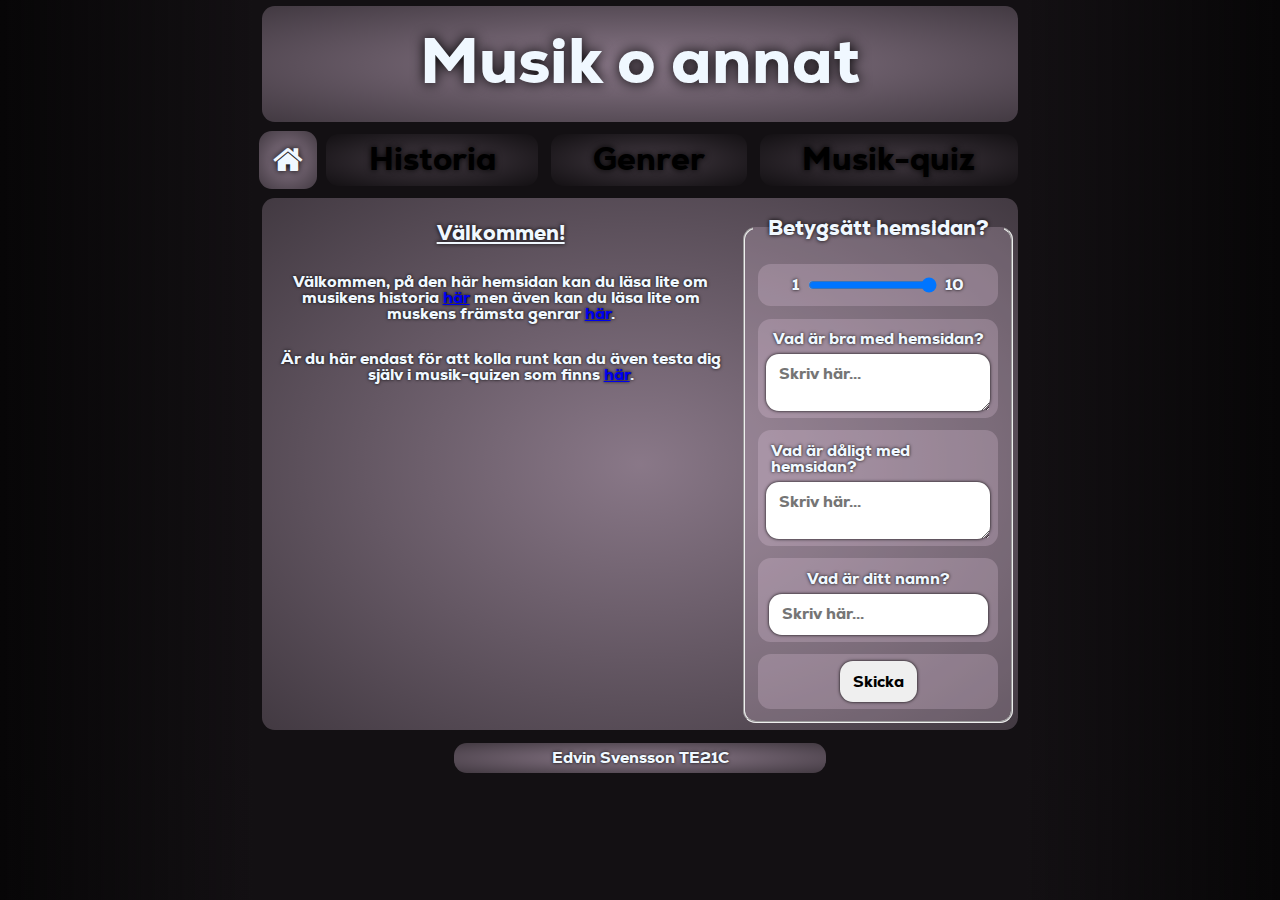
==== index.html @ 6c4d6539 "fasasdafwfaw" ====
<!DOCTYPE html>
<html lang="sv">
    <head>
        <meta charset="UTF-8">
        <meta name="viewport" content="width=device-width, initial-scale=1.0">
        <link href="style.css" rel="stylesheet">
        <link rel="stylesheet" href="https://cdnjs.cloudflare.com/ajax/libs/font-awesome/4.7.0/css/font-awesome.min.css">
        <link rel="icon" href="">
        <title>Förstasida</title>
    </head>
    <body id="home">
        <div class="wrapper">
            <header>
                <div>
                    <h1>Musik o annat</h1>
                </div>
            </header>
            <nav>
                <ul>
                    <li class="card_home you_are_here">
                        <a href="index.html">
                            <i class="fa fa-home"></i>
                        </a>
                    </li>
                    <li class="card_1">
                        <a href="historia_1.html">
                            <h2>Historia</h2>
                        </a>
                    </li>
                    <li class="card_2">
                        <a href="genrer.html">
                            <h2>Genrer</h2>
                        </a>
                    </li>
                    <li class="card_3">
                        <a href="quiz.html">
                            <h2>Musik-quiz</h2>
                        </a>
                    </li>
                </ul>
            </nav>
            <main>
                <div>
                    <aside>
                        <h2>Välkommen!</h2>
                        <p>
                            Välkommen, på den här hemsidan kan du läsa lite om musikens historia <a href="historia_1.html">här</a> men 
                            även kan du läsa lite om muskens främsta genrar <a href="genrer.html">här</a>.<br>
                        </p>
                        <p>
                            Är du här endast för att kolla runt kan du även testa dig själv i musik-quizen som finns <a href="quiz.html">här</a>.
                        </p>
                    </aside>
                    <form method="post" action="index.html" class="betygForm">
                        <fieldset>
                            <legend>
                                <h3>Betygsätt hemsidan?</h3>
                            </legend>
                            <div>
                                <p>
                                    <label for="skala">1</label>
                                    <input type="range" name="betyg" id="skala" min="1" max="10" value="10">
                                    <label for="skala">10</label>
                                </p>
                                <p>
                                    <label for="bra">Vad är bra med hemsidan?</label>
                                    <textarea name="betyg" id="bra" placeholder="Skriv här..."></textarea>
                                </p>
                                <p>
                                    <label for="dåligt">Vad är dåligt med hemsidan?</label>
                                    <textarea name="betyg" id="dåligt" placeholder="Skriv här..."></textarea>
                                </p>
                                <p>
                                    <label for="namn">Vad är ditt namn?</label>
                                    <input type="text" name="betyg" id="namn" placeholder="Skriv här..." required>
                                </p>
                                <p>
                                    <button type="submit" name="betyg" id="namn" placeholder="Skriv här..." onclick="alert('Tack för att du betygsatte hemsidan')">Skicka</button>
                                </p>
                            </div>
                        </fieldset>
                    </form>
                </div>
            </main>
            <footer>
                <div>
                    <h4>Edvin Svensson TE21C</h4>
                </div>
            </footer>
        </div>
    </body>
</html>
---- style.css ----
:root{ /*Använder för att deklarera globala variabler*/
    --side_size: 20%;
    --transition_time: 0.3s;
    --background_color: rgb(19, 16, 19);
    --dark_bg_color: rgb(7, 6, 7);
    --border_radius: 1vw;
    --row_height: 10vw;

    --font_color: aliceblue;
    --font_size: 5vw;

    --card_colour_0: rgba(255, 223, 252, 0);
    --card_colour_10: rgba(255, 223, 252, 0.1);
    --card_colour_20: rgba(255, 223, 252, 0.2);
    --card_colour_50: rgba(255, 223, 252, 0.5);

    --correct: rgba(31, 138, 31, 0.5);
    --correct_100: hsl(120, 30%, 31%);
    --incorrect: rgb(228, 18, 18, 0.5);
}

@font-face { /*! Generated by Font Squirrel (https://www.fontsquirrel.com) on April 26, 2023 */
    font-family: 'nexa';
    src: url('nexa-heavy-webfont.woff2') format('woff2'),
         url('nexa-heavy-webfont.woff') format('woff');
    font-weight: normal;
    font-style: normal;
}

/* ========== Body ========== */

body{
    display: grid;
    grid-template-columns: var(--side_size) auto var(--side_size);
    grid-template-rows: auto;
    grid-template-areas: 
    ". div .";

    margin: 0;

    background-color: var(--background_color);

    background-image: 
        linear-gradient(to right, var(--dark_bg_color), rgba(0, 0, 0, 0) var(--side_size)),
        linear-gradient(to left, var(--dark_bg_color), rgba(0, 0, 0, 0) var(--side_size));
}

/* ========== Wrapper ========== */

.wrapper{
    grid-area: div;

    display: grid;
    grid-template-columns: 100%;
    grid-template-rows: auto auto auto auto;
    grid-template-areas:
    "header"
    "nav"
    "main"
    "footer";
}

.wrapper > header{
    grid-area: header;
    display: flex;

    justify-content: center;
    align-items: center;

    height: var(--row_height);
}

.wrapper > nav{
    grid-area: nav;

    height: calc(var(--row_height) / 2);
}

#home .wrapper > main{
    grid-area: main;
    display: flex;

    justify-content: center;
    align-items: center;

    min-height: var(--row_height);
}

#historia .wrapper > main{
    grid-area: main;

    display: grid;
    grid-template-columns: 100%;
    grid-template-rows: calc(var(--row_height) / 3) auto;
    grid-template-areas: 
    "nav_2"
    "section";

    min-height: var(--row_height);
}

.wrapper > footer{
    grid-area: footer;
    display: flex;

    justify-content: center;
    align-items: center;

    height: calc(var(--row_height) / 3);
}

/* ========== Header ========== */

header > div{
    display: flex;

    justify-content: center;
    align-items: center;

    border-radius: var(--border_radius);

    width: calc(100% - var(--border_radius));
    height: calc(100% - var(--border_radius));

    background-image:
        radial-gradient(var(--card_colour_50), var(--card_colour_20))
}

header h1{
    font-size: var(--font_size);
    text-shadow: 0 0 calc(var(--font_size) / 5) black;
    font-family: nexa, arial;
    color: var(--font_color);

    margin: 0;
}

/* ========== Nav ========== */

.wrapper > nav ul{
    display: grid;
    grid-template-columns: calc(var(--row_height) / 2) auto auto auto;
    grid-template-rows: auto;
    grid-template-areas:
    "card_home card_1 card_2 card_3";

    height: 100%;

    list-style-type: none;

    justify-items: center;
    align-items: center;

    margin: 0;
    padding: 0;
}

.wrapper > nav li{
    width: calc(100% - var(--border_radius));
    height: calc(100% - var(--border_radius));

    background-image:
        radial-gradient(var(--card_colour_20), var(--card_colour_0));
    border-radius: var(--border_radius);

    color:black;

    transition: 
        width var(--transition_time) ease, 
        height var(--transition_time) ease,
        background-color var(--transition_time) ease;
}

.wrapper > nav a{
    display: flex;
    justify-content: center;
    align-items: center;

    text-decoration: none;
    color: inherit;
    font-size: calc(var(--font_size) / 2);
    text-shadow: 0 0 calc(var(--font_size) / 10) black;
    font-family: nexa, arial;

    width: 100%;
    height: 100%;
    border-radius: var(--border_radius);
}

.wrapper > nav h2, nav i{
    font-size: inherit;
    color: inherit;
    margin: 0;
    text-shadow: inherit;

    transition: 
        text-shadow var(--transition_time) ease,
        font-size var(--transition_time) ease,
        color var(--transition_time) ease;
}

.card_home{
    grid-area: card_home;
}

.card_1{
    grid-area: card_1;
}

.card_2{
    grid-area: card_2;
}

.card_3{
    grid-area: card_3;
}

.wrapper .card_home:hover, .wrapper .card_1:hover, .wrapper .card_2:hover, .wrapper .card_3:hover{
    background-color: var(--card_colour_50);
    width: 100%;
    height: 100%;
}

.wrapper .card_1:hover h2, .wrapper .card_2:hover h2, .wrapper .card_3:hover h2, .wrapper .card_home:hover i{
    color: var(--font_color);
    font-size: calc(var(--font_size) / 1.75);
    text-shadow: calc(var(--font_size) / 8.75) calc(var(--font_size) / 8.75) calc(var(--font_size) / 8.75) black;
}

.wrapper .you_are_here{
    background-image:
        radial-gradient(var(--card_colour_50), var(--card_colour_20));
    width: calc(100% - var(--border_radius) / 2);
    height: calc(100% - var(--border_radius) / 2);
    color: var(--font_color);
}

/* ========== Main Nav ========== */

#historia section{
    grid-area: section;
    display: flex;
    justify-content: center;
    align-items: center;
}

#historia main > nav{
    grid-area: nav_2;
}

#historia main > nav ul{
    display: grid;
    grid-template-columns: auto auto auto;
    grid-template-rows: auto;
    grid-template-areas:
    "aside_1 aside_2 aside_3";

    margin: 0;
    padding: 0;

    height: 100%;

    list-style-type: none;

    justify-items: center;
    align-items: center;
}

#historia main > nav li{
    width: calc(100% - var(--border_radius));
    height: calc(100% - var(--border_radius));

    background-image:
        radial-gradient(var(--card_colour_20), var(--card_colour_0));
    border-radius: var(--border_radius);

    color: black;

    transition: 
        width var(--transition_time) ease, 
        height var(--transition_time) ease,
        background-color var(--transition_time) ease;
}

#historia main > nav a{
    display: flex;
    justify-content: center;
    align-items: center;

    text-decoration: none;
    color: inherit;
    font-size: calc(var(--font_size) / 3);
    text-shadow: 0 0 calc(var(--font_size) / 15) black;
    font-family: nexa, arial;

    width: 100%;
    height: 100%;
    border-radius: var(--border_radius);

    transition: 
        text-shadow var(--transition_time) ease,
        font-size var(--transition_time) ease,
        color var(--transition_time) ease;
}

#historia main > nav h2{

    color: inherit;
    font-size: inherit;
    text-shadow: inherit;

    margin: 0;
    border-radius: var(--border_radius);
}

.aside_1{
    grid-area: aside_1;
}

.aside_2{
    grid-area: aside_2;
}

.aside_3{
    grid-area: aside_3;
}

#historia .aside_1:hover, #historia .aside_2:hover, #historia .aside_3:hover{
    background-color: var(--card_colour_50);
    width: 100%;
    height: 100%;
}

#historia .aside_1:hover a, #historia .aside_2:hover a, #historia .aside_3:hover a{
    color: var(--font_color);
    font-size: calc(var(--font_size) / 2.625);
    text-shadow: calc(var(--font_size) / 13.125) calc(var(--font_size) / 13.125) calc(var(--font_size) / 13.125) black;
}

#historia .you_are_here_2{
    background-image:
        radial-gradient(var(--card_colour_50), var(--card_colour_20));
    width: calc(100% - var(--border_radius) / 2);
    height: calc(100% - var(--border_radius) / 2);
    color: var(--font_color);
}

/* ========== Main Form ========== */

form input[type=text], input[type=radio], textarea, button[type=submit], input[type=button]{
    font-size: inherit;
    font-family: inherit;
    color: black;

    text-align: start;
    border: 0;
}

form input[type=text], textarea, button[type=submit], input[type=button]{
    box-shadow: 0 0 calc(var(--font_size) / 20) black;
    border-radius: var(--border_radius);

    padding: var(--border_radius);
}

form input[type=radio]{
    margin: calc(var(--border_radius) / 2);
}

form{
    display: flex;
    justify-content: center;
    flex-direction: column;
    align-items: center;
}

.betygForm{
    float: right;
}

.betygForm p:not(p:nth-child(1)){
    flex-direction: column;
}

.betygForm p:nth-child(1){
    justify-content: center;
}

form fieldset{
    border-radius: var(--border_radius);

    width: calc(100% - var(--border_radius));
    height: calc(100% - var(--border_radius));

    background-color: var(--card_colour_20);
    margin: calc(var(--border_radius) / 2);
    padding: 0;
}

form legend{
    text-align: center;
}

form h3{
    display: flex;
    justify-content: space-evenly;
    align-items: center;

    font-size: calc(var(--font_size) / 3);
    text-shadow: 0 0 calc(var(--font_size) / 15) black;
    font-family: nexa, arial;
    color: var(--font_color);
    text-align: center;

    margin: var(--border_radius);
}

form audio{
    height: calc(var(--font_size) / 2);
    box-shadow: 0 0 calc(var(--font_size) / 20) black;
    border-radius: 100em;

    margin: calc(var(--border_radius) / 2);

    text-shadow: none;
}

form div{
    display: flex;
    text-align: center;
    flex-direction: column;

    margin: calc(var(--border_radius) / 2);
}

#home form p{
    display: flex;
    align-items: center;
    text-align: start;

    background-color: var(--card_colour_20);
    border-radius: var(--border_radius);

    margin: calc(var(--border_radius) / 2);
}

#home form fieldset:last-of-type p{
    justify-content: center;
}

form p:has(input[type=radio]:checked){
    background-color: var(--card_colour_50);
}

form:not(.betygForm) p:has(input:not(input[disabled])):hover{
    background-color: var(--card_colour_50);
}

form label{
    padding: calc(var(--border_radius) / 2);
}

.correct{
    background-color: var(--correct);
}

.the_correct{
    background-color: var(--correct_100);
}

.incorrect{
    background-color: var(--incorrect);
}

/* ========== Main ========== */

main > div, section > div{
    border-radius: var(--border_radius);

    width: calc(100% - var(--border_radius));
    height: calc(100% - var(--border_radius));
    margin-top: calc(var(--border_radius) / 2);
    margin-bottom: calc(var(--border_radius) / 2);

    background-image:
        radial-gradient(var(--card_colour_50), var(--card_colour_20))
}

main > div:has(aside){
    display: flex;
}

main h2{
    font-size: calc(var(--font_size) / 3);
    text-shadow: 0 0 calc(var(--font_size) / 15) black;
    font-family: nexa, arial;
    color: var(--font_color);

    text-align: center;

    padding: calc(var(--border_radius) / 2);
}

main h2:not(nav h2){
    text-decoration: underline;
}

main p, ul, table{
    font-size: calc(var(--font_size) / 4);
    text-shadow: 0 0 calc(var(--font_size) / 20) black;
    font-family: nexa, arial;
    color: var(--font_color);

    text-align: center;
    list-style-position: inside;
    list-style-type: disc;

    padding: calc(var(--border_radius) / 2);
}

/* ========== Main Table ========== */

table{
    border-spacing: 2px;
}

thead, tfoot{
    font-size: calc(var(--font_size) / 3);
    background-color: var(--card_colour_50);
    border-top-left-radius: 100em;
}

td, th{
    padding: calc(var(--border_radius) / 2);
}

tbody td{
    padding: calc(var(--border_radius) / 2);
}

tbody ul{
    margin: 0;
}

tbody tr:nth-child(2n-1){
    background-color: var(--card_colour_20);
}

tbody tr:nth-child(2n){
    background-color: var(--card_colour_10);
}

/* ========== Main Images ========== */

#historia main figure{
    display: flex;
    flex-direction: column;

    padding: calc(var(--border_radius) / 2);
    margin: var(--border_radius);

    border-radius: var(--border_radius);

    background-color: var(--card_colour_20);
}

figure{
    float: left;
}

#historia main figure img{
    max-width: calc(var(--font_size) * 2);
    border-radius: var(--border_radius);
    margin: auto;
}

#historia main figure figcaption{
    max-width: calc(var(--font_size) * 2);
    border-radius: var(--border_radius);

    padding: 0;
    margin: 0;
    padding-top: inherit;

    font-family: nexa;
    color: var(--font_color);
    font-size: calc(var(--font_size) / 6);
    text-shadow: 0 0 calc(var(--font_size) / 30) black;
    text-align: center;
}

/* ========== Footer ========== */

footer > div{
    display: flex;

    justify-content: center;
    align-items: center;

    border-radius: var(--border_radius);

    width: calc(50% - var(--border_radius));
    height: calc(100% - var(--border_radius));

    background-image:
        radial-gradient(var(--card_colour_50), var(--card_colour_20))
}

footer h4{
    color: var(--font_color);
    text-shadow: 0 0 calc(var(--font_size) / 20) black;
    font-size: calc(var(--font_size) / 4);
    font-family: nexa, arial;
}

/* ========== Mobile ========== */

@media screen and (max-width: 800px){
    body{
        display: grid;
        grid-template-columns: var(--body_size);
        grid-template-rows: auto;
        grid-template-areas: 
        "div";
    
        background-color: rgb(19, 16, 19);
    }

    .wrapper > header{
        height: calc(var(--row_height) * 2);
    }

    header > div{
        border-radius: calc(var(--border_radius) * 2);
    
        width: calc(100% - calc(var(--border_radius) * 2));
        height: calc(100% - calc(var(--border_radius) * 2));
    }
    
    header h1{
        font-size: calc(var(--font_size) * 2);
        text-shadow: 0 0 calc(var(--font_size) / 2.5) black;
    }

    .wrapper > nav{
        height: calc(var(--row_height) * 4);
    }

    .wrapper > nav ul{
        display: grid;
        grid-template-columns: 50% 50%;
        grid-template-rows: 50% 50%;
        grid-template-areas:
        "card_home card_1"
        "card_2 card_3";
    }

    .wrapper > nav li{
        width: calc(100% - calc(var(--border_radius) * 2));
        height: calc(100% - calc(var(--border_radius) * 2));
    
        border-radius: calc(var(--border_radius) * 2);
    }

    .wrapper > nav a{
        font-size: calc(var(--font_size) * 1.5);
        text-shadow: 0 0 calc(var(--font_size) / calc(3 + 1/3)) black;
    }
    
    .wrapper > nav i{
        font-size: calc(var(--font_size) * 2);
        text-shadow: 0 0 calc(var(--font_size) / 2.5) black;
    }

    .wrapper .card_1:hover h2, .wrapper .card_2:hover h2, .wrapper .card_3:hover h2{
        font-size: calc(var(--font_size) * 1.6875);
        text-shadow: calc(var(--font_size) / calc(5 / 1.6875)) calc(var(--font_size) / calc(5 / 1.6875)) calc(var(--font_size) / calc(5 / 1.6875)) black;
    }

    .wrapper .card_home:hover i{
        font-size: calc(var(--font_size) * 2.25);
        text-shadow: calc(var(--font_size) / calc(2 + 2/9)) calc(var(--font_size) / calc(2 + 2/9)) calc(var(--font_size) / calc(2 + 2/9)) black;
    }
    
    .wrapper .you_are_here{
        width: calc(100% - var(--border_radius));
        height: calc(100% - var(--border_radius));
    }

    #home main > div{
        border-radius: calc(var(--border_radius) * 2);
    
        width: calc(100% - calc(var(--border_radius) * 2));
        height: calc(100% - calc(var(--border_radius) * 2));
        margin-top: var(--border_radius);
        margin-bottom: var(--border_radius);
    }
    
    main h2{
        font-size: calc(var(--font_size));
        text-shadow: 0 0 calc(var(--font_size) / 5) black;
    
        padding: var(--border_radius);
    }
    
    main p{
        font-size: calc(var(--font_size) / 1.5);
        text-shadow: 0 0 calc(var(--font_size) / 7.25) black;    
    
        padding: var(--border_radius);
    }
    
    /* ========== Main Images ========== */
    
    #historia main figure{
        align-items: center;
    
        padding: var(--border_radius);
        margin: calc(var(--border_radius) * 2);
    
        border-radius: calc(var(--border_radius) * 2);
    }
    
    #historia main figure img{
        max-width: calc(var(--font_size) * 6);
        border-radius: calc(var(--border_radius) * 2);
    }
    
    #historia main figure figcaption{
        font-size: calc(var(--font_size) / 2);
        text-shadow: 0 0 calc(var(--font_size) / 10) black;
        max-width: calc(var(--font_size) * 6);

        float: right;
    }

    #historia .wrapper > main{
        display: grid;
        grid-template-columns: auto;
        grid-template-rows: auto auto;
        grid-template-areas: 
        "nav_2" 
        "section";
    }

    #historia main > nav ul{
        display: grid;
        grid-template-columns: 100%;
        grid-template-rows: calc(var(--row_height)) calc(var(--row_height)) calc(var(--row_height));
        grid-template-areas:
        "aside_1"
        "aside_2"
        "aside_3";
    }

    #historia main > nav li{
        width: calc(100% - calc(var(--border_radius) * 2));
        height: calc(100% - calc(var(--border_radius) * 2));
    
        border-radius: calc(var(--border_radius) * 2);
    }
    
    #historia main > nav a{
        font-size: calc(var(--font_size));
        text-shadow: 0 0 calc(var(--font_size) / 2.5) black;
        font-family: nexa, arial;
    
        width: 100%;
        height: 100%;
        border-radius: calc(var(--border_radius) * 2);
    }

    #historia .aside_1:hover a, #historia .aside_2:hover a, #historia .aside_3:hover a{
        font-size: calc(var(--font_size) * 1.25);
        text-shadow: calc(var(--font_size) / 4) calc(var(--font_size) / 4) calc(var(--font_size) / 4) black;
    }

    #historia .you_are_here_2{
        width: calc(100% - var(--border_radius));
        height: calc(100% - var(--border_radius));
    }

    #historia main section > div{
        border-radius: calc(var(--border_radius) * 2);
    
        width: calc(100% - calc(var(--border_radius) * 2));
        height: calc(100% - calc(var(--border_radius) * 2));
        margin-top: var(--border_radius);
        margin-bottom: var(--border_radius);
    
        background-image:
            radial-gradient(var(--card_colour_50), var(--card_colour_20))
    }

    figure{
        float: none;
    }

    .wrapper > footer{
        height: calc(var(--row_height));
    }

    footer > div{
        border-radius: calc(var(--border_radius) * 2);
    
        width: calc(100% - calc(var(--border_radius) * 2));
        height: calc(100% - calc(var(--border_radius) * 2));
    }
    
    footer h4{
        text-shadow: 0 0 calc(var(--font_size) / 5) black;
        font-size: calc(var(--font_size));
    }

    #home .wrapper main{
        flex-direction: row;
    }

    .betygForm{
        float: none;
    }

    form h3{
        font-size: var(--font_size);
        text-shadow: 0 0 calc(var(--font_size) / 5) black;;
    }

    form audio{
        height: var(--font_size);
    }
}
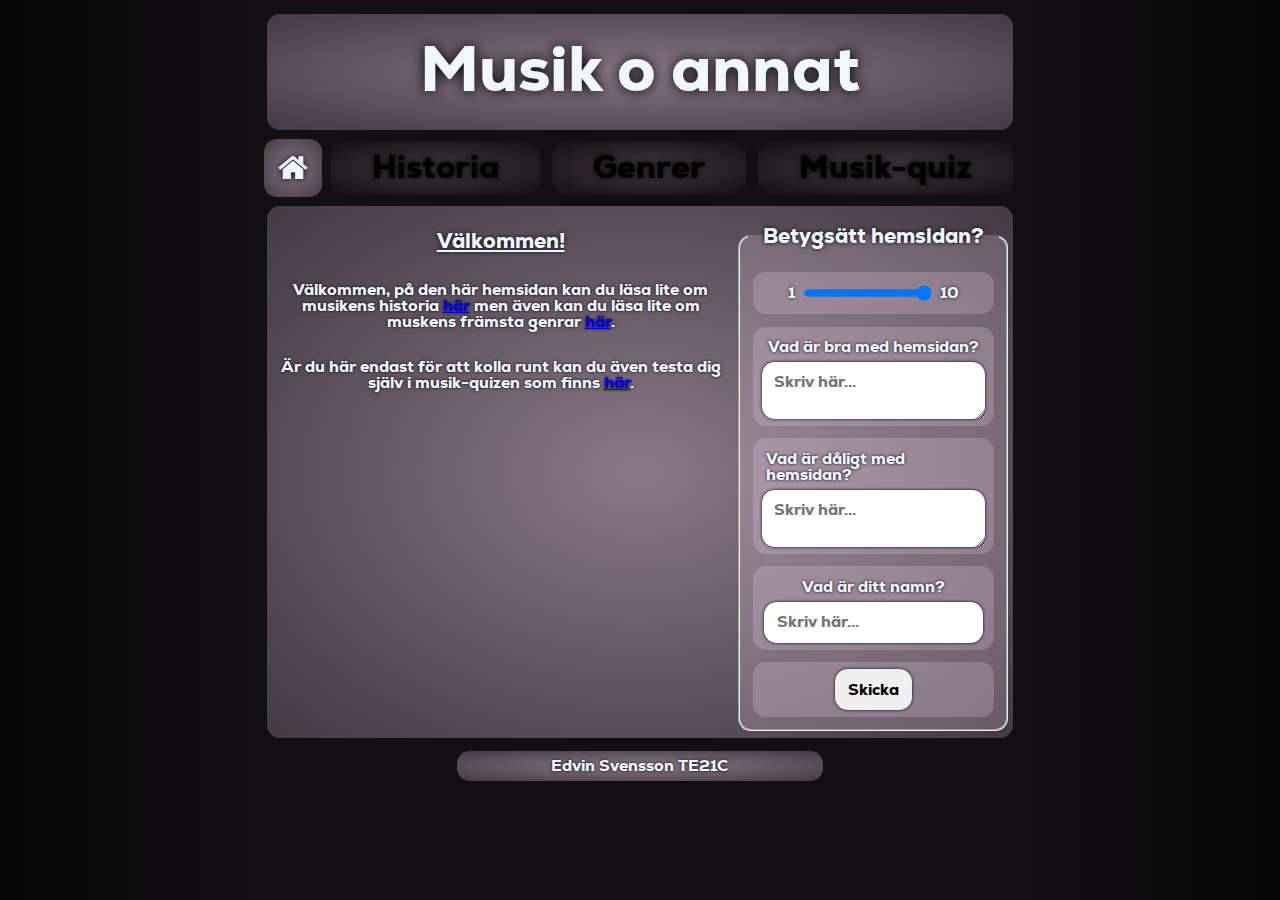
==== commit c77fd85c: "jjr" ====
--- a/index.html
+++ b/index.html
@@ -4,8 +4,7 @@
         <meta charset="UTF-8">
         <meta name="viewport" content="width=device-width, initial-scale=1.0">
         <link href="style.css" rel="stylesheet">
-        <link rel="stylesheet" href="https://cdnjs.cloudflare.com/ajax/libs/font-awesome/4.7.0/css/font-awesome.min.css">
-        <link rel="icon" href="">
+        <link rel="stylesheet" href="https://cdnjs.cloudflare.com/ajax/libs/font-awesome/4.7.0/css/font-awesome.min.css"><!--Länkar ikoner-->
         <title>Förstasida</title>
     </head>
     <body id="home">
@@ -15,11 +14,11 @@
                     <h1>Musik o annat</h1>
                 </div>
             </header>
-            <nav>
+            <nav><!--Global meny-->
                 <ul>
                     <li class="card_home you_are_here">
                         <a href="index.html">
-                            <i class="fa fa-home"></i>
+                            <i class="fa fa-home"></i><!--"Hem"-ikon-->
                         </a>
                     </li>
                     <li class="card_1">
@@ -50,6 +49,7 @@
                         <p>
                             Är du här endast för att kolla runt kan du även testa dig själv i musik-quizen som finns <a href="quiz.html">här</a>.
                         </p>
+                        <img>
                     </aside>
                     <form method="post" action="index.html" class="betygForm">
                         <fieldset>
--- a/style.css
+++ b/style.css
@@ -1,4 +1,6 @@
 :root{ /*Använder för att deklarera globala variabler*/
+
+    /*Generella variabler för sidan*/
     --side_size: 20%;
     --transition_time: 0.3s;
     --background_color: rgb(19, 16, 19);
@@ -6,14 +8,17 @@
     --border_radius: 1vw;
     --row_height: 10vw;
 
+    /*Variabler angående fonter*/
     --font_color: aliceblue;
     --font_size: 5vw;
 
+    /*Variabler angående färger*/
     --card_colour_0: rgba(255, 223, 252, 0);
     --card_colour_10: rgba(255, 223, 252, 0.1);
     --card_colour_20: rgba(255, 223, 252, 0.2);
     --card_colour_50: rgba(255, 223, 252, 0.5);
 
+    /*Variabler angående färger för rättningen*/
     --correct: rgba(31, 138, 31, 0.5);
     --correct_100: hsl(120, 30%, 31%);
     --incorrect: rgb(228, 18, 18, 0.5);
@@ -27,7 +32,7 @@
     font-style: normal;
 }
 
-/* ========== Body ========== */
+/* ========== Body & Wrapper ========== */
 
 body{
     display: grid;
@@ -36,16 +41,11 @@
     grid-template-areas: 
     ". div .";
 
-    margin: 0;
-
     background-color: var(--background_color);
-
     background-image: 
         linear-gradient(to right, var(--dark_bg_color), rgba(0, 0, 0, 0) var(--side_size)),
         linear-gradient(to left, var(--dark_bg_color), rgba(0, 0, 0, 0) var(--side_size));
 }
-
-/* ========== Wrapper ========== */
 
 .wrapper{
     grid-area: div;
@@ -62,8 +62,8 @@
 
 .wrapper > header{
     grid-area: header;
-    display: flex;
-
+
+    display: flex;
     justify-content: center;
     align-items: center;
 
@@ -78,8 +78,8 @@
 
 #home .wrapper > main{
     grid-area: main;
-    display: flex;
-
+
+    display: flex;
     justify-content: center;
     align-items: center;
 
@@ -101,8 +101,8 @@
 
 .wrapper > footer{
     grid-area: footer;
-    display: flex;
-
+
+    display: flex;
     justify-content: center;
     align-items: center;
 
@@ -113,7 +113,6 @@
 
 header > div{
     display: flex;
-
     justify-content: center;
     align-items: center;
 
@@ -126,7 +125,7 @@
         radial-gradient(var(--card_colour_50), var(--card_colour_20))
 }
 
-header h1{
+h1{
     font-size: var(--font_size);
     text-shadow: 0 0 calc(var(--font_size) / 5) black;
     font-family: nexa, arial;
@@ -139,7 +138,7 @@
 
 .wrapper > nav ul{
     display: grid;
-    grid-template-columns: calc(var(--row_height) / 2) auto auto auto;
+    grid-template-columns: calc(var(--row_height) / 2) /* Bestämmer bredd på "hem"-knappen */ auto auto auto;
     grid-template-rows: auto;
     grid-template-areas:
     "card_home card_1 card_2 card_3";
@@ -163,7 +162,7 @@
         radial-gradient(var(--card_colour_20), var(--card_colour_0));
     border-radius: var(--border_radius);
 
-    color:black;
+    color: black;
 
     transition: 
         width var(--transition_time) ease, 
@@ -199,30 +198,22 @@
         color var(--transition_time) ease;
 }
 
-.card_home{
-    grid-area: card_home;
-}
-
-.card_1{
-    grid-area: card_1;
-}
-
-.card_2{
-    grid-area: card_2;
-}
-
-.card_3{
-    grid-area: card_3;
-}
-
-.wrapper .card_home:hover, .wrapper .card_1:hover, .wrapper .card_2:hover, .wrapper .card_3:hover{
+/* Deklarerar grid-areas för nav-elementen */
+.card_home{ grid-area: card_home; }
+.card_1{ grid-area: card_1; }
+.card_2{ grid-area: card_2; }
+.card_3{ grid-area: card_3; }
+
+.card_home:hover, .card_1:hover, .card_2:hover, .card_3:hover{
     background-color: var(--card_colour_50);
     width: 100%;
     height: 100%;
 }
 
-.wrapper .card_1:hover h2, .wrapper .card_2:hover h2, .wrapper .card_3:hover h2, .wrapper .card_home:hover i{
-    color: var(--font_color);
+.card_1:hover h2, .card_2:hover h2, .card_3:hover h2, .card_home:hover i{
+    color: var(--font_color);
+
+    /* Förstorar med en åttondel */
     font-size: calc(var(--font_size) / 1.75);
     text-shadow: calc(var(--font_size) / 8.75) calc(var(--font_size) / 8.75) calc(var(--font_size) / 8.75) black;
 }
@@ -235,7 +226,7 @@
     color: var(--font_color);
 }
 
-/* ========== Main Nav ========== */
+/* ========== #historia Nav & Section ========== */
 
 #historia section{
     grid-area: section;
@@ -452,7 +443,7 @@
     background-color: var(--card_colour_50);
 }
 
-form:not(.betygForm) p:has(input:not(input[disabled])):hover{
+#home form p:hover{
     background-color: var(--card_colour_50);
 }
 
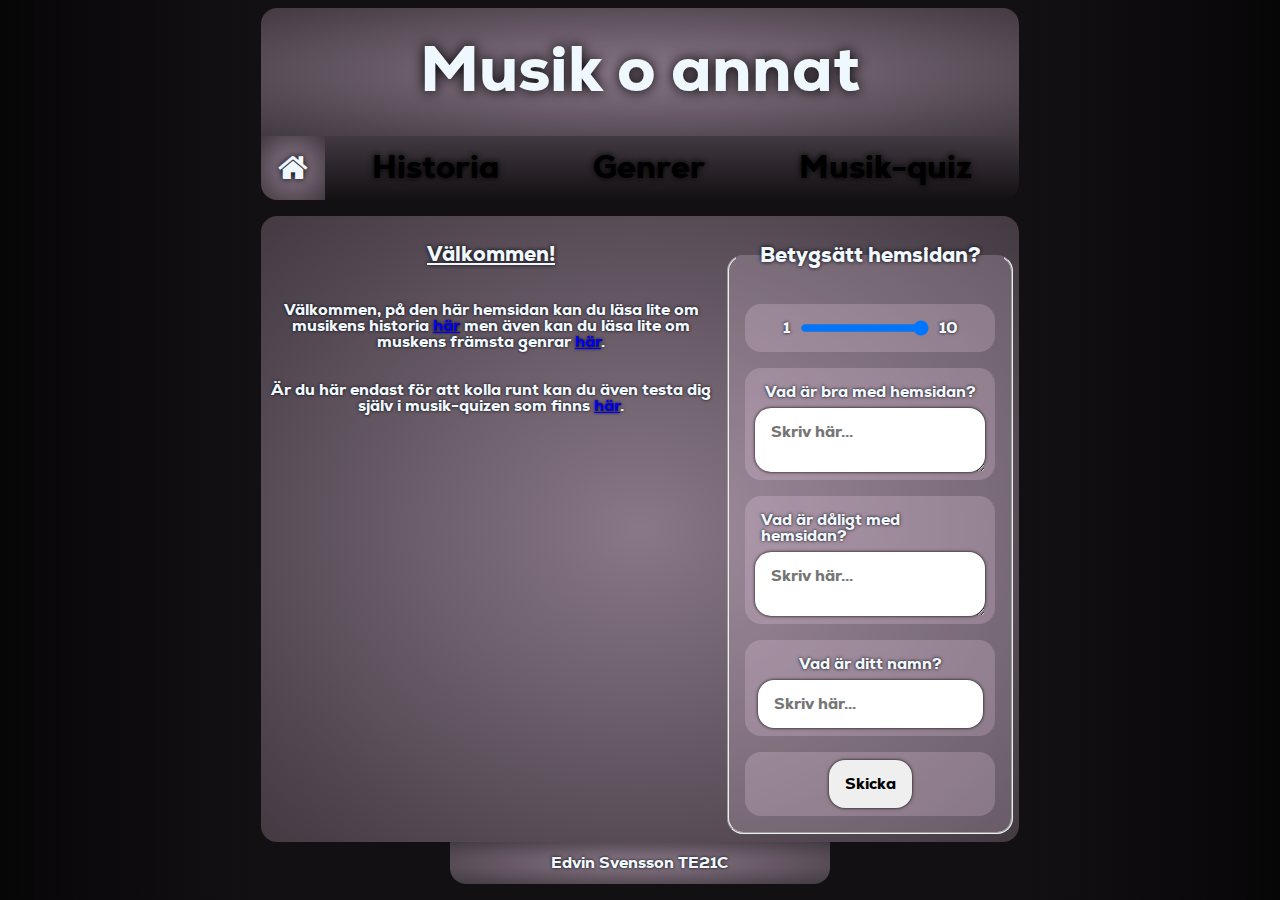
==== commit a692bd23: "wadawd" ====
--- a/index.html
+++ b/index.html
@@ -5,7 +5,7 @@
         <meta name="viewport" content="width=device-width, initial-scale=1.0">
         <link href="style.css" rel="stylesheet">
         <link rel="stylesheet" href="https://cdnjs.cloudflare.com/ajax/libs/font-awesome/4.7.0/css/font-awesome.min.css"><!--Länkar ikoner-->
-        <title>Förstasida</title>
+        <title>Musik o annat</title>
     </head>
     <body id="home">
         <div class="wrapper">
--- a/style.css
+++ b/style.css
@@ -5,7 +5,7 @@
     --transition_time: 0.3s;
     --background_color: rgb(19, 16, 19);
     --dark_bg_color: rgb(7, 6, 7);
-    --border_radius: 1vw;
+    --border_radius: 1em;
     --row_height: 10vw;
 
     /*Variabler angående fonter*/
@@ -63,27 +63,26 @@
 .wrapper > header{
     grid-area: header;
 
+    height: var(--row_height);
+    width: 100%;
+}
+
+.wrapper > nav{
+    grid-area: nav;
+
+    height: calc(var(--row_height) / 2);
+}
+
+#home .wrapper > main{
+    grid-area: main;
+
     display: flex;
     justify-content: center;
     align-items: center;
 
-    height: var(--row_height);
-}
-
-.wrapper > nav{
-    grid-area: nav;
-
-    height: calc(var(--row_height) / 2);
-}
-
-#home .wrapper > main{
-    grid-area: main;
-
-    display: flex;
-    justify-content: center;
-    align-items: center;
-
     min-height: var(--row_height);
+
+    margin-top: var(--border_radius);
 }
 
 #historia .wrapper > main{
@@ -91,7 +90,7 @@
 
     display: grid;
     grid-template-columns: 100%;
-    grid-template-rows: calc(var(--row_height) / 3) auto;
+    grid-template-rows: calc((var(--row_height) / 3) + var(--border_radius)) auto;
     grid-template-areas: 
     "nav_2"
     "section";
@@ -116,10 +115,11 @@
     justify-content: center;
     align-items: center;
 
-    border-radius: var(--border_radius);
-
-    width: calc(100% - var(--border_radius));
-    height: calc(100% - var(--border_radius));
+    border-top-left-radius: var(--border_radius);
+    border-top-right-radius: var(--border_radius);
+
+    width: 100%; 
+    height: 100%;
 
     background-image:
         radial-gradient(var(--card_colour_50), var(--card_colour_20))
@@ -144,33 +144,27 @@
     "card_home card_1 card_2 card_3";
 
     height: 100%;
+    width: 100%;
 
     list-style-type: none;
-
-    justify-items: center;
-    align-items: center;
 
     margin: 0;
     padding: 0;
 }
 
-.wrapper > nav li{
-    width: calc(100% - var(--border_radius));
-    height: calc(100% - var(--border_radius));
+nav li{
+    width: 100%;
+    height: 100%;
 
     background-image:
-        radial-gradient(var(--card_colour_20), var(--card_colour_0));
-    border-radius: var(--border_radius);
-
+        linear-gradient(var(--card_colour_20), var(--card_colour_0));
     color: black;
 
     transition: 
-        width var(--transition_time) ease, 
-        height var(--transition_time) ease,
         background-color var(--transition_time) ease;
 }
 
-.wrapper > nav a{
+nav a{
     display: flex;
     justify-content: center;
     align-items: center;
@@ -183,10 +177,10 @@
 
     width: 100%;
     height: 100%;
-    border-radius: var(--border_radius);
-}
-
-.wrapper > nav h2, nav i{
+}
+
+nav h2, 
+nav i{
     font-size: inherit;
     color: inherit;
     margin: 0;
@@ -194,52 +188,62 @@
 
     transition: 
         text-shadow var(--transition_time) ease,
-        font-size var(--transition_time) ease,
         color var(--transition_time) ease;
 }
 
-/* Deklarerar grid-areas för nav-elementen */
-.card_home{ grid-area: card_home; }
-.card_1{ grid-area: card_1; }
-.card_2{ grid-area: card_2; }
-.card_3{ grid-area: card_3; }
-
-.card_home:hover, .card_1:hover, .card_2:hover, .card_3:hover{
+.card_home{ 
+    grid-area: card_home; 
+    border-bottom-left-radius: var(--border_radius);
+}
+
+.card_1{ 
+    grid-area: card_1; 
+}
+
+.card_2{ 
+    grid-area: card_2; 
+}
+
+.card_3{ 
+    grid-area: card_3; 
+    border-bottom-right-radius: var(--border_radius);
+}
+
+.card_home:hover,
+.card_1:hover, 
+.card_2:hover, 
+.card_3:hover{
     background-color: var(--card_colour_50);
-    width: 100%;
-    height: 100%;
-}
-
-.card_1:hover h2, .card_2:hover h2, .card_3:hover h2, .card_home:hover i{
+}
+
+.card_1:hover h2, 
+.card_2:hover h2, 
+.card_3:hover h2, 
+.card_home:hover i{
     color: var(--font_color);
-
-    /* Förstorar med en åttondel */
-    font-size: calc(var(--font_size) / 1.75);
-    text-shadow: calc(var(--font_size) / 8.75) calc(var(--font_size) / 8.75) calc(var(--font_size) / 8.75) black;
+    text-shadow: calc(var(--font_size) / 10) calc(var(--font_size) / 10) calc(var(--font_size) / 10) black;
 }
 
 .wrapper .you_are_here{
     background-image:
         radial-gradient(var(--card_colour_50), var(--card_colour_20));
-    width: calc(100% - var(--border_radius) / 2);
-    height: calc(100% - var(--border_radius) / 2);
     color: var(--font_color);
 }
 
 /* ========== #historia Nav & Section ========== */
 
-#historia section{
+section{
     grid-area: section;
-    display: flex;
-    justify-content: center;
-    align-items: center;
-}
-
-#historia main > nav{
+
+    display: flex;
+}
+
+main > nav{
+    margin-top: var(--border_radius);
     grid-area: nav_2;
 }
 
-#historia main > nav ul{
+main > nav ul{
     display: grid;
     grid-template-columns: auto auto auto;
     grid-template-rows: auto;
@@ -252,51 +256,19 @@
     height: 100%;
 
     list-style-type: none;
-
-    justify-items: center;
-    align-items: center;
-}
-
-#historia main > nav li{
-    width: calc(100% - var(--border_radius));
-    height: calc(100% - var(--border_radius));
-
+}
+
+main > nav li{
     background-image:
-        radial-gradient(var(--card_colour_20), var(--card_colour_0));
-    border-radius: var(--border_radius);
-
-    color: black;
-
-    transition: 
-        width var(--transition_time) ease, 
-        height var(--transition_time) ease,
-        background-color var(--transition_time) ease;
-}
-
-#historia main > nav a{
-    display: flex;
-    justify-content: center;
-    align-items: center;
-
-    text-decoration: none;
-    color: inherit;
+        linear-gradient(var(--card_colour_0), var(--card_colour_20));
+}
+
+main > nav a{
     font-size: calc(var(--font_size) / 3);
     text-shadow: 0 0 calc(var(--font_size) / 15) black;
-    font-family: nexa, arial;
-
-    width: 100%;
-    height: 100%;
-    border-radius: var(--border_radius);
-
-    transition: 
-        text-shadow var(--transition_time) ease,
-        font-size var(--transition_time) ease,
-        color var(--transition_time) ease;
-}
-
-#historia main > nav h2{
-
-    color: inherit;
+}
+
+main > nav h2{
     font-size: inherit;
     text-shadow: inherit;
 
@@ -306,6 +278,7 @@
 
 .aside_1{
     grid-area: aside_1;
+    border-top-left-radius: var(--border_radius);
 }
 
 .aside_2{
@@ -314,29 +287,23 @@
 
 .aside_3{
     grid-area: aside_3;
-}
-
-#historia .aside_1:hover, #historia .aside_2:hover, #historia .aside_3:hover{
+    border-top-right-radius: var(--border_radius);
+}
+
+.aside_1:hover, 
+.aside_2:hover, 
+.aside_3:hover{
     background-color: var(--card_colour_50);
-    width: 100%;
-    height: 100%;
-}
-
-#historia .aside_1:hover a, #historia .aside_2:hover a, #historia .aside_3:hover a{
+}
+
+.aside_1:hover a, 
+.aside_2:hover a, 
+.aside_3:hover a{
     color: var(--font_color);
-    font-size: calc(var(--font_size) / 2.625);
-    text-shadow: calc(var(--font_size) / 13.125) calc(var(--font_size) / 13.125) calc(var(--font_size) / 13.125) black;
-}
-
-#historia .you_are_here_2{
-    background-image:
-        radial-gradient(var(--card_colour_50), var(--card_colour_20));
-    width: calc(100% - var(--border_radius) / 2);
-    height: calc(100% - var(--border_radius) / 2);
-    color: var(--font_color);
-}
-
-/* ========== Main Form ========== */
+    text-shadow: calc(var(--font_size) / 15) calc(var(--font_size) / 15) calc(var(--font_size) / 15) black;
+}
+
+/* ========== Form ========== */
 
 form input[type=text], input[type=radio], textarea, button[type=submit], input[type=button]{
     font-size: inherit;
@@ -451,37 +418,47 @@
     padding: calc(var(--border_radius) / 2);
 }
 
-.correct{
+#home .correct{
     background-color: var(--correct);
 }
 
-.the_correct{
+#home .the_correct{
     background-color: var(--correct_100);
 }
 
-.incorrect{
+#home .incorrect{
     background-color: var(--incorrect);
 }
 
 /* ========== Main ========== */
 
-main > div, section > div{
+main > div{
     border-radius: var(--border_radius);
 
-    width: calc(100% - var(--border_radius));
-    height: calc(100% - var(--border_radius));
-    margin-top: calc(var(--border_radius) / 2);
-    margin-bottom: calc(var(--border_radius) / 2);
+    width: 100%;
+    height: 100%;
 
     background-image:
         radial-gradient(var(--card_colour_50), var(--card_colour_20))
 }
 
+section > div{
+    border-bottom-left-radius: var(--border_radius);
+    border-bottom-right-radius: var(--border_radius);
+
+    width: 100%;
+    height: 100%;
+
+    background-image:
+        radial-gradient(var(--card_colour_50), var(--card_colour_20))
+}
+
 main > div:has(aside){
     display: flex;
 }
 
-main h2{
+main div > h2,
+main aside > h2{
     font-size: calc(var(--font_size) / 3);
     text-shadow: 0 0 calc(var(--font_size) / 15) black;
     font-family: nexa, arial;
@@ -584,14 +561,14 @@
 
 footer > div{
     display: flex;
-
+    align-items: center;
     justify-content: center;
-    align-items: center;
-
-    border-radius: var(--border_radius);
-
-    width: calc(50% - var(--border_radius));
-    height: calc(100% - var(--border_radius));
+
+    border-bottom-left-radius: var(--border_radius);
+    border-bottom-right-radius: var(--border_radius);
+
+    width: 50%;
+    height: 100%;
 
     background-image:
         radial-gradient(var(--card_colour_50), var(--card_colour_20))
@@ -621,11 +598,13 @@
         height: calc(var(--row_height) * 2);
     }
 
+    .wrapper:has(aside) main > div{
+        flex-direction: column;
+    }
+
     header > div{
-        border-radius: calc(var(--border_radius) * 2);
-    
-        width: calc(100% - calc(var(--border_radius) * 2));
-        height: calc(100% - calc(var(--border_radius) * 2));
+        border-top-left-radius: calc(var(--border_radius) * 2);
+        border-top-right-radius: calc(var(--border_radius) * 2);
     }
     
     header h1{
@@ -646,52 +625,56 @@
         "card_2 card_3";
     }
 
-    .wrapper > nav li{
-        width: calc(100% - calc(var(--border_radius) * 2));
-        height: calc(100% - calc(var(--border_radius) * 2));
-    
-        border-radius: calc(var(--border_radius) * 2);
-    }
-
-    .wrapper > nav a{
-        font-size: calc(var(--font_size) * 1.5);
-        text-shadow: 0 0 calc(var(--font_size) / calc(3 + 1/3)) black;
-    }
-    
-    .wrapper > nav i{
+    nav li{
+        background-image: 
+            radial-gradient(var(--card_colour_20), var(--card_colour_0));
+    }
+    
+    .wrapper nav i{
         font-size: calc(var(--font_size) * 2);
         text-shadow: 0 0 calc(var(--font_size) / 2.5) black;
     }
 
-    .wrapper .card_1:hover h2, .wrapper .card_2:hover h2, .wrapper .card_3:hover h2{
-        font-size: calc(var(--font_size) * 1.6875);
-        text-shadow: calc(var(--font_size) / calc(5 / 1.6875)) calc(var(--font_size) / calc(5 / 1.6875)) calc(var(--font_size) / calc(5 / 1.6875)) black;
-    }
-
-    .wrapper .card_home:hover i{
-        font-size: calc(var(--font_size) * 2.25);
-        text-shadow: calc(var(--font_size) / calc(2 + 2/9)) calc(var(--font_size) / calc(2 + 2/9)) calc(var(--font_size) / calc(2 + 2/9)) black;
-    }
-    
-    .wrapper .you_are_here{
-        width: calc(100% - var(--border_radius));
-        height: calc(100% - var(--border_radius));
+    .wrapper nav h2{
+        font-size: calc(var(--font_size) * 1.5);
+        text-shadow: 0 0 calc(var(--font_size) / 3.75) black;
+    }
+
+    .card_home{
+        border-radius: 0;
+    }
+
+    .card_2{
+        border-bottom-left-radius: calc(var(--border_radius) * 2);
+    }
+
+    .card_3{
+        border-bottom-right-radius: calc(var(--border_radius) * 2);
+    }
+
+    .card_home:hover i{
+        text-shadow: calc(var(--font_size) / 2.5) calc(var(--font_size) / 2.5) calc(var(--font_size) / 2.5) black;
+    }
+
+    .card_1:hover h2, 
+    .card_2:hover h2, 
+    .card_3:hover h2{
+        text-shadow: calc(var(--font_size) / 3.75) calc(var(--font_size) / 3.75) calc(var(--font_size) / 3.75) black;
     }
 
     #home main > div{
-        border-radius: calc(var(--border_radius) * 2);
-    
-        width: calc(100% - calc(var(--border_radius) * 2));
-        height: calc(100% - calc(var(--border_radius) * 2));
         margin-top: var(--border_radius);
         margin-bottom: var(--border_radius);
-    }
-    
-    main h2{
+
+        border-radius: 0;
+        border-top-left-radius: calc(var(--border_radius) * 2);
+        border-top-right-radius: calc(var(--border_radius) * 2);
+    }
+    
+    #home main h2,
+    #historia main h2{
         font-size: calc(var(--font_size));
         text-shadow: 0 0 calc(var(--font_size) / 5) black;
-    
-        padding: var(--border_radius);
     }
     
     main p{
@@ -700,9 +683,7 @@
     
         padding: var(--border_radius);
     }
-    
-    /* ========== Main Images ========== */
-    
+        
     #historia main figure{
         align-items: center;
     
@@ -734,7 +715,7 @@
         "section";
     }
 
-    #historia main > nav ul{
+    main > nav ul{
         display: grid;
         grid-template-columns: 100%;
         grid-template-rows: calc(var(--row_height)) calc(var(--row_height)) calc(var(--row_height));
@@ -744,43 +725,34 @@
         "aside_3";
     }
 
-    #historia main > nav li{
-        width: calc(100% - calc(var(--border_radius) * 2));
-        height: calc(100% - calc(var(--border_radius) * 2));
-    
-        border-radius: calc(var(--border_radius) * 2);
-    }
-    
-    #historia main > nav a{
-        font-size: calc(var(--font_size));
-        text-shadow: 0 0 calc(var(--font_size) / 2.5) black;
-        font-family: nexa, arial;
-    
-        width: 100%;
-        height: 100%;
-        border-radius: calc(var(--border_radius) * 2);
-    }
-
-    #historia .aside_1:hover a, #historia .aside_2:hover a, #historia .aside_3:hover a{
-        font-size: calc(var(--font_size) * 1.25);
-        text-shadow: calc(var(--font_size) / 4) calc(var(--font_size) / 4) calc(var(--font_size) / 4) black;
-    }
-
-    #historia .you_are_here_2{
-        width: calc(100% - var(--border_radius));
-        height: calc(100% - var(--border_radius));
-    }
-
-    #historia main section > div{
-        border-radius: calc(var(--border_radius) * 2);
-    
-        width: calc(100% - calc(var(--border_radius) * 2));
-        height: calc(100% - calc(var(--border_radius) * 2));
-        margin-top: var(--border_radius);
-        margin-bottom: var(--border_radius);
-    
-        background-image:
-            radial-gradient(var(--card_colour_50), var(--card_colour_20))
+    main > nav li{
+        background-image: 
+            radial-gradient(var(--card_colour_20), var(--card_colour_0));
+    }
+
+    main > nav a{
+        font-size: var(--font_size);
+        text-shadow: 0 0 calc(var(--font_size) / 5) black;
+    }
+
+    .aside_1{
+        border-top-left-radius: calc(var(--border_radius) * 2);
+        border-top-right-radius: calc(var(--border_radius) * 2);
+    }
+
+    .aside_1:hover a, 
+    .aside_2:hover a, 
+    .aside_3:hover a{
+        text-shadow: calc(var(--font_size) / 5) calc(var(--font_size) / 5) calc(var(--font_size) / 5) black;
+    }
+
+    #historia section > div{
+        border-radius: 0;
+    }
+
+    #historia main > nav h2{
+        font-size: var(--font_size);
+        text-shadow: inherit;
     }
 
     figure{
@@ -792,10 +764,10 @@
     }
 
     footer > div{
-        border-radius: calc(var(--border_radius) * 2);
-    
-        width: calc(100% - calc(var(--border_radius) * 2));
-        height: calc(100% - calc(var(--border_radius) * 2));
+        width: 100%;
+
+        border-bottom-left-radius: calc(var(--border_radius) * 2);
+        border-bottom-right-radius: calc(var(--border_radius) * 2);
     }
     
     footer h4{
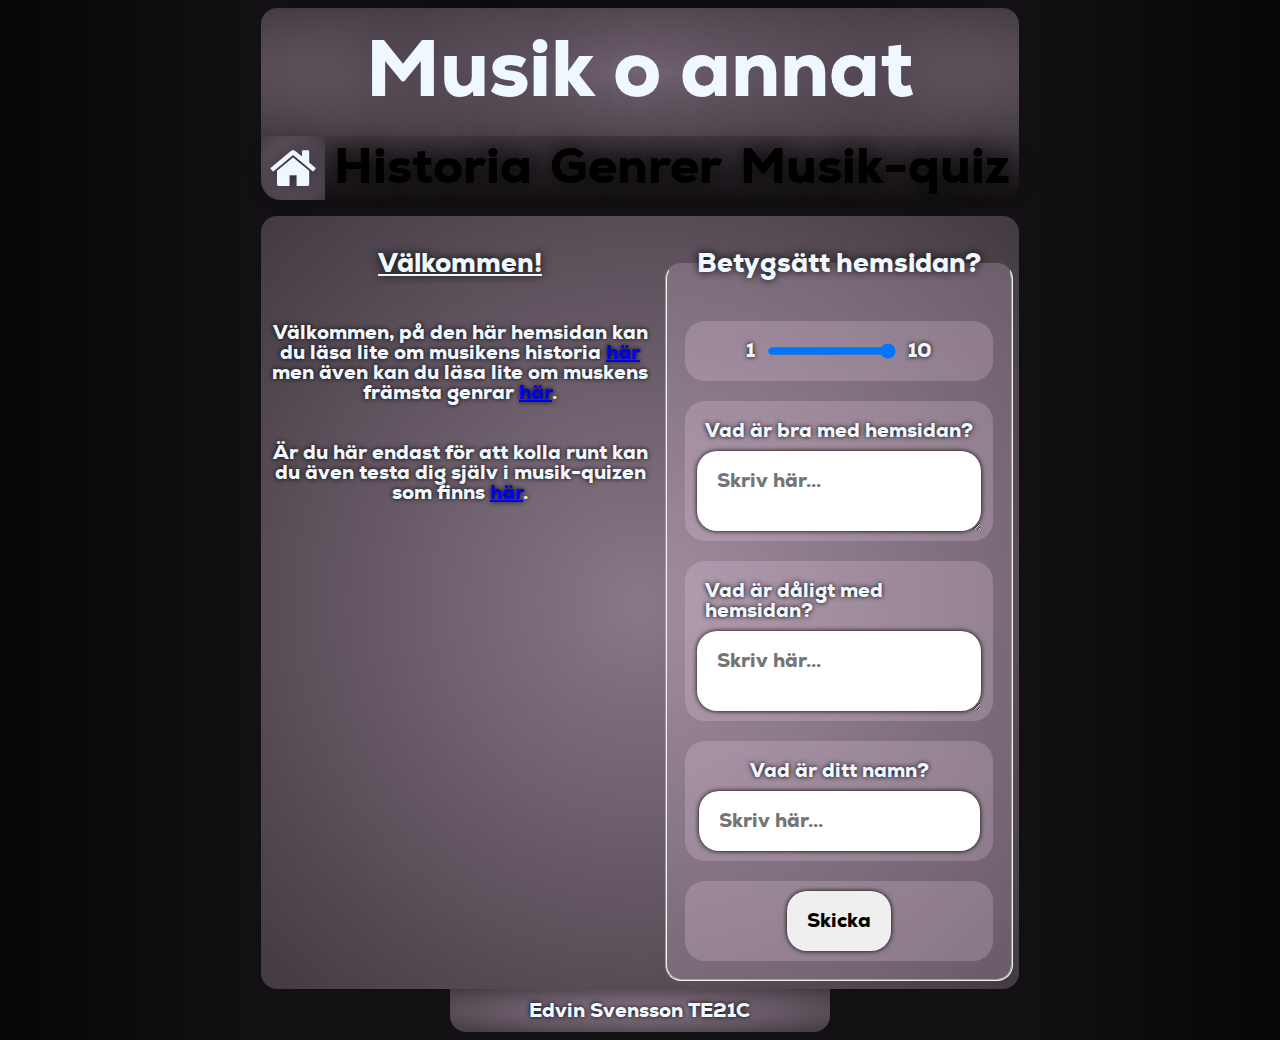
==== commit 39d7f35b: "uihgerhubirge" ====
--- a/index.html
+++ b/index.html
@@ -49,7 +49,6 @@
                         <p>
                             Är du här endast för att kolla runt kan du även testa dig själv i musik-quizen som finns <a href="quiz.html">här</a>.
                         </p>
-                        <img>
                     </aside>
                     <form method="post" action="index.html" class="betygForm">
                         <fieldset>
@@ -75,7 +74,7 @@
                                     <input type="text" name="betyg" id="namn" placeholder="Skriv här..." required>
                                 </p>
                                 <p>
-                                    <button type="submit" name="betyg" id="namn" placeholder="Skriv här..." onclick="alert('Tack för att du betygsatte hemsidan')">Skicka</button>
+                                    <button type="submit" onclick="alert('Tack för att du betygsatte hemsidan')">Skicka</button>
                                 </p>
                             </div>
                         </fieldset>
@@ -83,9 +82,7 @@
                 </div>
             </main>
             <footer>
-                <div>
-                    <h4>Edvin Svensson TE21C</h4>
-                </div>
+                <h4>Edvin Svensson TE21C</h4>
             </footer>
         </div>
     </body>
--- a/style.css
+++ b/style.css
@@ -2,7 +2,7 @@
 
     /*Generella variabler för sidan*/
     --side_size: 20%;
-    --transition_time: 0.3s;
+    --transition_time: 0.2s;
     --background_color: rgb(19, 16, 19);
     --dark_bg_color: rgb(7, 6, 7);
     --border_radius: 1em;
@@ -10,7 +10,7 @@
 
     /*Variabler angående fonter*/
     --font_color: aliceblue;
-    --font_size: 5vw;
+    --font_size: 5em;
 
     /*Variabler angående färger*/
     --card_colour_0: rgba(255, 223, 252, 0);
@@ -58,379 +58,378 @@
     "nav"
     "main"
     "footer";
+
+    justify-items: center;
 }
 
 .wrapper > header{
-    grid-area: header;
+    grid-area: header; /* Wrapper */
 
     height: var(--row_height);
     width: 100%;
 }
 
 .wrapper > nav{
-    grid-area: nav;
+    grid-area: nav; /* Wrapper */
 
     height: calc(var(--row_height) / 2);
-}
-
-#home .wrapper > main{
-    grid-area: main;
-
+    width: 100%;
+}
+
+.wrapper > main{
+    grid-area: main; /* Wrapper */
+
+    min-height: var(--row_height);
+    width: 100%;
+
+    margin-top: var(--border_radius);
+}
+
+.wrapper > footer{
+    grid-area: footer;
+
+    height: calc(var(--row_height) / 3);
+    width: 50%;
+}
+
+/* ========== Header ========== */
+
+header > div{
     display: flex;
     justify-content: center;
     align-items: center;
 
-    min-height: var(--row_height);
-
+    border-top-left-radius: var(--border_radius);
+    border-top-right-radius: var(--border_radius);
+
+    width: 100%; 
+    height: 100%;
+
+    background-image:
+        radial-gradient(var(--card_colour_50), var(--card_colour_20))
+}
+
+h1{
+    font-size: var(--font_size);
+    text-shadow: 0 0 calc(var(--font_size) / 5) black;
+    font-family: nexa, arial;
+    color: var(--font_color);
+
+    margin: 0;
+}
+
+/* ========== Nav ========== */
+
+.wrapper > nav ul{
+    display: grid;
+    grid-template-columns: calc(var(--row_height) / 2) /* Bestämmer bredd på "hem"-knappen */ auto auto auto;
+    grid-template-rows: auto;
+    grid-template-areas:
+    "card_home card_1 card_2 card_3";
+
+    height: 100%;
+    width: 100%;
+
+    list-style-type: none;
+
+    margin: 0;
+    padding: 0;
+}
+
+nav li{
+    width: 100%;
+    height: 100%;
+
+    background-image:
+        linear-gradient(var(--card_colour_20), var(--card_colour_0));
+    color: black;
+
+    transition: 
+        background-color var(--transition_time) ease;
+}
+
+nav a{
+    display: flex;
+    justify-content: center;
+    align-items: center;
+
+    text-decoration: none;
+    color: inherit;
+    font-size: calc(var(--font_size) / 2);
+    text-shadow: 0 0 calc(var(--font_size) / 10) black;
+    font-family: nexa, arial;
+
+    width: 100%;
+    height: 100%;
+}
+
+nav h2, 
+nav i{
+    font-size: inherit;
+    color: inherit;
+    margin: 0;
+    text-shadow: inherit;
+
+    transition: 
+        text-shadow var(--transition_time) ease,
+        color var(--transition_time) ease;
+}
+
+.card_home{ 
+    grid-area: card_home; 
+    border-bottom-left-radius: var(--border_radius);
+}
+
+.card_1{ 
+    grid-area: card_1; 
+}
+
+.card_2{ 
+    grid-area: card_2; 
+}
+
+.card_3{ 
+    grid-area: card_3; 
+    border-bottom-right-radius: var(--border_radius);
+}
+
+.card_home:hover,
+.card_1:hover, 
+.card_2:hover, 
+.card_3:hover{
+    background-color: var(--card_colour_50);
+}
+
+.card_1:hover h2, 
+.card_2:hover h2, 
+.card_3:hover h2, 
+.card_home:hover i{
+    color: var(--font_color);
+    text-shadow: calc(var(--font_size) / 10) calc(var(--font_size) / 10) calc(var(--font_size) / 10) black;
+}
+
+.wrapper .you_are_here{
+    background-image:
+        radial-gradient(var(--card_colour_50), var(--card_colour_20));
+    color: var(--font_color);
+}
+
+/* ========== #historia Nav & Section ========== */
+
+section{
+    grid-area: section;
+
+    display: flex;
+}
+
+main > nav{
     margin-top: var(--border_radius);
-}
-
-#historia .wrapper > main{
-    grid-area: main;
-
+    grid-area: nav_2;
+}
+
+main > nav ul{
+    display: grid;
+    grid-template-columns: auto auto auto;
+    grid-template-rows: auto;
+    grid-template-areas:
+    "aside_1 aside_2 aside_3";
+
+    margin: 0;
+    padding: 0;
+
+    height: 100%;
+
+    list-style-type: none;
+}
+
+main > nav li{
+    background-image:
+        linear-gradient(var(--card_colour_0), var(--card_colour_20));
+}
+
+main > nav a{
+    font-size: calc(var(--font_size) / 3);
+    text-shadow: 0 0 calc(var(--font_size) / 15) black;
+}
+
+main > nav h2{
+    font-size: inherit;
+    text-shadow: inherit;
+
+    margin: 0;
+    border-radius: var(--border_radius);
+}
+
+.aside_1{
+    grid-area: aside_1;
+    border-top-left-radius: var(--border_radius);
+}
+
+.aside_2{
+    grid-area: aside_2;
+}
+
+.aside_3{
+    grid-area: aside_3;
+    border-top-right-radius: var(--border_radius);
+}
+
+.aside_1:hover, 
+.aside_2:hover, 
+.aside_3:hover{
+    background-color: var(--card_colour_50);
+}
+
+.aside_1:hover a, 
+.aside_2:hover a, 
+.aside_3:hover a{
+    color: var(--font_color);
+    text-shadow: calc(var(--font_size) / 15) calc(var(--font_size) / 15) calc(var(--font_size) / 15) black;
+}
+
+/* ========== Form ========== */
+
+form input[type=text], input[type=radio], textarea, button[type=submit], input[type=button]{
+    font-size: inherit;
+    font-family: inherit;
+    color: black;
+
+    text-align: start;
+    border: 0;
+}
+
+form input[type=text], textarea, button[type=submit], input[type=button]{
+    box-shadow: 0 0 calc(var(--font_size) / 20) black;
+    border-radius: var(--border_radius);
+
+    padding: var(--border_radius);
+}
+
+form input[type=radio]{
+    margin: calc(var(--border_radius) / 2);
+}
+
+form{
+    display: flex;
+    justify-content: center;
+    flex-direction: column;
+    align-items: center;
+}
+
+.betygForm{
+    float: right;
+}
+
+.betygForm p:not(p:nth-child(1)){
+    flex-direction: column;
+}
+
+.betygForm p:nth-child(1){
+    justify-content: center;
+}
+
+form fieldset{
+    border-radius: var(--border_radius);
+
+    width: calc(100% - var(--border_radius));
+    height: calc(100% - var(--border_radius));
+
+    background-color: var(--card_colour_20);
+    margin: calc(var(--border_radius) / 2);
+    padding: 0;
+}
+
+form legend{
+    text-align: center;
+}
+
+form h3{
+    display: flex;
+    justify-content: space-evenly;
+    align-items: center;
+
+    font-size: calc(var(--font_size) / 3);
+    text-shadow: 0 0 calc(var(--font_size) / 15) black;
+    font-family: nexa, arial;
+    color: var(--font_color);
+    text-align: center;
+
+    margin: var(--border_radius);
+}
+
+form audio{
+    height: calc(var(--font_size) / 2);
+    box-shadow: 0 0 calc(var(--font_size) / 20) black;
+    border-radius: 100em;
+
+    margin: calc(var(--border_radius) / 2);
+
+    text-shadow: none;
+}
+
+form div{
+    display: flex;
+    text-align: center;
+    flex-direction: column;
+
+    margin: calc(var(--border_radius) / 2);
+}
+
+#home form p{
+    display: flex;
+    align-items: center;
+    text-align: start;
+
+    background-color: var(--card_colour_20);
+    border-radius: var(--border_radius);
+
+    margin: calc(var(--border_radius) / 2);
+}
+
+#home form fieldset:last-of-type p{
+    justify-content: center;
+}
+
+form p:has(input[type=radio]:checked){
+    background-color: var(--card_colour_50);
+}
+
+#home form p:hover{
+    background-color: var(--card_colour_50);
+}
+
+form label{
+    padding: calc(var(--border_radius) / 2);
+}
+
+#home .correct{
+    background-color: var(--correct);
+}
+
+#home .the_correct{
+    background-color: var(--correct_100);
+}
+
+#home .incorrect{
+    background-color: var(--incorrect);
+}
+
+/* ========== Main ========== */
+
+#home main{
+    display: flex;
+    justify-content: center;
+    align-items: center;
+}
+
+#historia main{
     display: grid;
     grid-template-columns: 100%;
     grid-template-rows: calc((var(--row_height) / 3) + var(--border_radius)) auto;
     grid-template-areas: 
     "nav_2"
     "section";
-
-    min-height: var(--row_height);
-}
-
-.wrapper > footer{
-    grid-area: footer;
-
-    display: flex;
-    justify-content: center;
-    align-items: center;
-
-    height: calc(var(--row_height) / 3);
-}
-
-/* ========== Header ========== */
-
-header > div{
-    display: flex;
-    justify-content: center;
-    align-items: center;
-
-    border-top-left-radius: var(--border_radius);
-    border-top-right-radius: var(--border_radius);
-
-    width: 100%; 
-    height: 100%;
-
-    background-image:
-        radial-gradient(var(--card_colour_50), var(--card_colour_20))
-}
-
-h1{
-    font-size: var(--font_size);
-    text-shadow: 0 0 calc(var(--font_size) / 5) black;
-    font-family: nexa, arial;
-    color: var(--font_color);
-
-    margin: 0;
-}
-
-/* ========== Nav ========== */
-
-.wrapper > nav ul{
-    display: grid;
-    grid-template-columns: calc(var(--row_height) / 2) /* Bestämmer bredd på "hem"-knappen */ auto auto auto;
-    grid-template-rows: auto;
-    grid-template-areas:
-    "card_home card_1 card_2 card_3";
-
-    height: 100%;
-    width: 100%;
-
-    list-style-type: none;
-
-    margin: 0;
-    padding: 0;
-}
-
-nav li{
-    width: 100%;
-    height: 100%;
-
-    background-image:
-        linear-gradient(var(--card_colour_20), var(--card_colour_0));
-    color: black;
-
-    transition: 
-        background-color var(--transition_time) ease;
-}
-
-nav a{
-    display: flex;
-    justify-content: center;
-    align-items: center;
-
-    text-decoration: none;
-    color: inherit;
-    font-size: calc(var(--font_size) / 2);
-    text-shadow: 0 0 calc(var(--font_size) / 10) black;
-    font-family: nexa, arial;
-
-    width: 100%;
-    height: 100%;
-}
-
-nav h2, 
-nav i{
-    font-size: inherit;
-    color: inherit;
-    margin: 0;
-    text-shadow: inherit;
-
-    transition: 
-        text-shadow var(--transition_time) ease,
-        color var(--transition_time) ease;
-}
-
-.card_home{ 
-    grid-area: card_home; 
-    border-bottom-left-radius: var(--border_radius);
-}
-
-.card_1{ 
-    grid-area: card_1; 
-}
-
-.card_2{ 
-    grid-area: card_2; 
-}
-
-.card_3{ 
-    grid-area: card_3; 
-    border-bottom-right-radius: var(--border_radius);
-}
-
-.card_home:hover,
-.card_1:hover, 
-.card_2:hover, 
-.card_3:hover{
-    background-color: var(--card_colour_50);
-}
-
-.card_1:hover h2, 
-.card_2:hover h2, 
-.card_3:hover h2, 
-.card_home:hover i{
-    color: var(--font_color);
-    text-shadow: calc(var(--font_size) / 10) calc(var(--font_size) / 10) calc(var(--font_size) / 10) black;
-}
-
-.wrapper .you_are_here{
-    background-image:
-        radial-gradient(var(--card_colour_50), var(--card_colour_20));
-    color: var(--font_color);
-}
-
-/* ========== #historia Nav & Section ========== */
-
-section{
-    grid-area: section;
-
-    display: flex;
-}
-
-main > nav{
-    margin-top: var(--border_radius);
-    grid-area: nav_2;
-}
-
-main > nav ul{
-    display: grid;
-    grid-template-columns: auto auto auto;
-    grid-template-rows: auto;
-    grid-template-areas:
-    "aside_1 aside_2 aside_3";
-
-    margin: 0;
-    padding: 0;
-
-    height: 100%;
-
-    list-style-type: none;
-}
-
-main > nav li{
-    background-image:
-        linear-gradient(var(--card_colour_0), var(--card_colour_20));
-}
-
-main > nav a{
-    font-size: calc(var(--font_size) / 3);
-    text-shadow: 0 0 calc(var(--font_size) / 15) black;
-}
-
-main > nav h2{
-    font-size: inherit;
-    text-shadow: inherit;
-
-    margin: 0;
-    border-radius: var(--border_radius);
-}
-
-.aside_1{
-    grid-area: aside_1;
-    border-top-left-radius: var(--border_radius);
-}
-
-.aside_2{
-    grid-area: aside_2;
-}
-
-.aside_3{
-    grid-area: aside_3;
-    border-top-right-radius: var(--border_radius);
-}
-
-.aside_1:hover, 
-.aside_2:hover, 
-.aside_3:hover{
-    background-color: var(--card_colour_50);
-}
-
-.aside_1:hover a, 
-.aside_2:hover a, 
-.aside_3:hover a{
-    color: var(--font_color);
-    text-shadow: calc(var(--font_size) / 15) calc(var(--font_size) / 15) calc(var(--font_size) / 15) black;
-}
-
-/* ========== Form ========== */
-
-form input[type=text], input[type=radio], textarea, button[type=submit], input[type=button]{
-    font-size: inherit;
-    font-family: inherit;
-    color: black;
-
-    text-align: start;
-    border: 0;
-}
-
-form input[type=text], textarea, button[type=submit], input[type=button]{
-    box-shadow: 0 0 calc(var(--font_size) / 20) black;
-    border-radius: var(--border_radius);
-
-    padding: var(--border_radius);
-}
-
-form input[type=radio]{
-    margin: calc(var(--border_radius) / 2);
-}
-
-form{
-    display: flex;
-    justify-content: center;
-    flex-direction: column;
-    align-items: center;
-}
-
-.betygForm{
-    float: right;
-}
-
-.betygForm p:not(p:nth-child(1)){
-    flex-direction: column;
-}
-
-.betygForm p:nth-child(1){
-    justify-content: center;
-}
-
-form fieldset{
-    border-radius: var(--border_radius);
-
-    width: calc(100% - var(--border_radius));
-    height: calc(100% - var(--border_radius));
-
-    background-color: var(--card_colour_20);
-    margin: calc(var(--border_radius) / 2);
-    padding: 0;
-}
-
-form legend{
-    text-align: center;
-}
-
-form h3{
-    display: flex;
-    justify-content: space-evenly;
-    align-items: center;
-
-    font-size: calc(var(--font_size) / 3);
-    text-shadow: 0 0 calc(var(--font_size) / 15) black;
-    font-family: nexa, arial;
-    color: var(--font_color);
-    text-align: center;
-
-    margin: var(--border_radius);
-}
-
-form audio{
-    height: calc(var(--font_size) / 2);
-    box-shadow: 0 0 calc(var(--font_size) / 20) black;
-    border-radius: 100em;
-
-    margin: calc(var(--border_radius) / 2);
-
-    text-shadow: none;
-}
-
-form div{
-    display: flex;
-    text-align: center;
-    flex-direction: column;
-
-    margin: calc(var(--border_radius) / 2);
-}
-
-#home form p{
-    display: flex;
-    align-items: center;
-    text-align: start;
-
-    background-color: var(--card_colour_20);
-    border-radius: var(--border_radius);
-
-    margin: calc(var(--border_radius) / 2);
-}
-
-#home form fieldset:last-of-type p{
-    justify-content: center;
-}
-
-form p:has(input[type=radio]:checked){
-    background-color: var(--card_colour_50);
-}
-
-#home form p:hover{
-    background-color: var(--card_colour_50);
-}
-
-form label{
-    padding: calc(var(--border_radius) / 2);
-}
-
-#home .correct{
-    background-color: var(--correct);
-}
-
-#home .the_correct{
-    background-color: var(--correct_100);
-}
-
-#home .incorrect{
-    background-color: var(--incorrect);
-}
-
-/* ========== Main ========== */
+}
 
 main > div{
     border-radius: var(--border_radius);
@@ -559,7 +558,7 @@
 
 /* ========== Footer ========== */
 
-footer > div{
+footer{
     display: flex;
     align-items: center;
     justify-content: center;
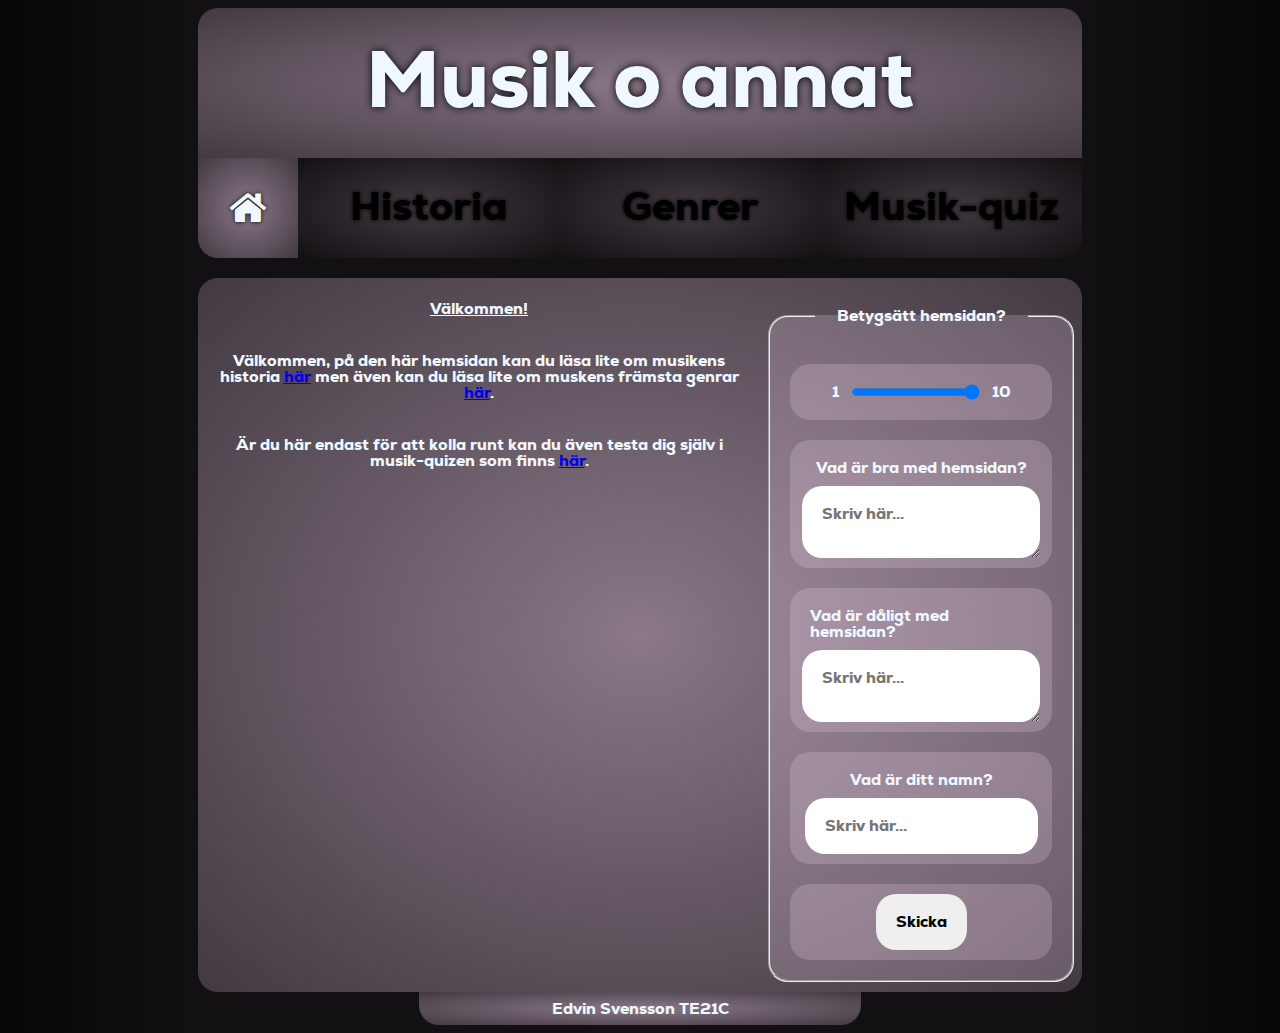
==== commit 963c1e4e: "hgffghfhg" ====
--- a/index.html
+++ b/index.html
@@ -10,9 +10,7 @@
     <body id="home">
         <div class="wrapper">
             <header>
-                <div>
-                    <h1>Musik o annat</h1>
-                </div>
+                <h1>Musik o annat</h1>
             </header>
             <nav><!--Global meny-->
                 <ul>
--- a/style.css
+++ b/style.css
@@ -1,16 +1,19 @@
 :root{ /*Använder för att deklarera globala variabler*/
 
     /*Generella variabler för sidan*/
-    --side_size: 20%;
+    --side_size: 15%;
     --transition_time: 0.2s;
     --background_color: rgb(19, 16, 19);
     --dark_bg_color: rgb(7, 6, 7);
-    --border_radius: 1em;
-    --row_height: 10vw;
+    --border_radius: 20px;
+    --row_height: 100px;
 
     /*Variabler angående fonter*/
     --font_color: aliceblue;
-    --font_size: 5em;
+    --font_size_h1: 80px;
+    --text_shadow_h1: calc(var(--font_size_h1) / 10);
+    --font_size_h2: 40px;
+    --text_shadow_h2: calc(var(--font_size_h2) / 10);
 
     /*Variabler angående färger*/
     --card_colour_0: rgba(255, 223, 252, 0);
@@ -32,11 +35,33 @@
     font-style: normal;
 }
 
+/* ========== Text ========== */
+
+h1{
+    font-size: var(--font_size_h1);
+    text-shadow: 0 0 var(--text_shadow_h1) black;
+}
+
+.wrapper .fa{ /*För hem-ikonen*/
+    font-size: var(--font_size_h2);
+    text-shadow: 0 0 var(--text_shadow_h2) black;
+}
+
+h2{
+    font-size: var(--font_size_h2);
+    text-shadow: 0 0 var(--text_shadow_h2) black;
+}
+
+h1, h2, h3, h4, p{
+    font-family: nexa, arial;
+    color: var(--font_color);
+}
+
 /* ========== Body & Wrapper ========== */
 
 body{
     display: grid;
-    grid-template-columns: var(--side_size) auto var(--side_size);
+    grid-template-columns: var(--side_size) 1fr var(--side_size);
     grid-template-rows: auto;
     grid-template-areas: 
     ". div .";
@@ -63,21 +88,21 @@
 }
 
 .wrapper > header{
-    grid-area: header; /* Wrapper */
+    grid-area: header;
+
+    height: calc(var(--row_height) * 1.5);
+    width: 100%;
+}
+
+.wrapper > nav{
+    grid-area: nav;
 
     height: var(--row_height);
     width: 100%;
 }
 
-.wrapper > nav{
-    grid-area: nav; /* Wrapper */
-
-    height: calc(var(--row_height) / 2);
-    width: 100%;
-}
-
 .wrapper > main{
-    grid-area: main; /* Wrapper */
+    grid-area: main;
 
     min-height: var(--row_height);
     width: 100%;
@@ -94,10 +119,10 @@
 
 /* ========== Header ========== */
 
-header > div{
-    display: flex;
+header{
+    display: flex;
+    align-items: center;
     justify-content: center;
-    align-items: center;
 
     border-top-left-radius: var(--border_radius);
     border-top-right-radius: var(--border_radius);
@@ -109,26 +134,16 @@
         radial-gradient(var(--card_colour_50), var(--card_colour_20))
 }
 
-h1{
-    font-size: var(--font_size);
-    text-shadow: 0 0 calc(var(--font_size) / 5) black;
-    font-family: nexa, arial;
-    color: var(--font_color);
-
-    margin: 0;
-}
-
 /* ========== Nav ========== */
 
 .wrapper > nav ul{
     display: grid;
-    grid-template-columns: calc(var(--row_height) / 2) /* Bestämmer bredd på "hem"-knappen */ auto auto auto;
-    grid-template-rows: auto;
+    grid-template-columns: var(--row_height) 1fr 1fr 1fr;
+    grid-template-rows: 100%;
     grid-template-areas:
     "card_home card_1 card_2 card_3";
 
     height: 100%;
-    width: 100%;
 
     list-style-type: none;
 
@@ -137,11 +152,8 @@
 }
 
 nav li{
-    width: 100%;
-    height: 100%;
-
     background-image:
-        linear-gradient(var(--card_colour_20), var(--card_colour_0));
+        radial-gradient(var(--card_colour_20), var(--card_colour_0));
     color: black;
 
     transition: 
@@ -156,19 +168,15 @@
     text-decoration: none;
     color: inherit;
     font-size: calc(var(--font_size) / 2);
-    text-shadow: 0 0 calc(var(--font_size) / 10) black;
-    font-family: nexa, arial;
+    text-shadow: 0 0 calc(var(--text_shadow) / 2) black;
 
     width: 100%;
     height: 100%;
 }
 
-nav h2, 
+nav h2,
 nav i{
-    font-size: inherit;
     color: inherit;
-    margin: 0;
-    text-shadow: inherit;
 
     transition: 
         text-shadow var(--transition_time) ease,
@@ -205,7 +213,7 @@
 .card_3:hover h2, 
 .card_home:hover i{
     color: var(--font_color);
-    text-shadow: calc(var(--font_size) / 10) calc(var(--font_size) / 10) calc(var(--font_size) / 10) black;
+    text-shadow: var(--text_shadow_h2) var(--text_shadow_h2) var(--text_shadow_h2) black;
 }
 
 .wrapper .you_are_here{
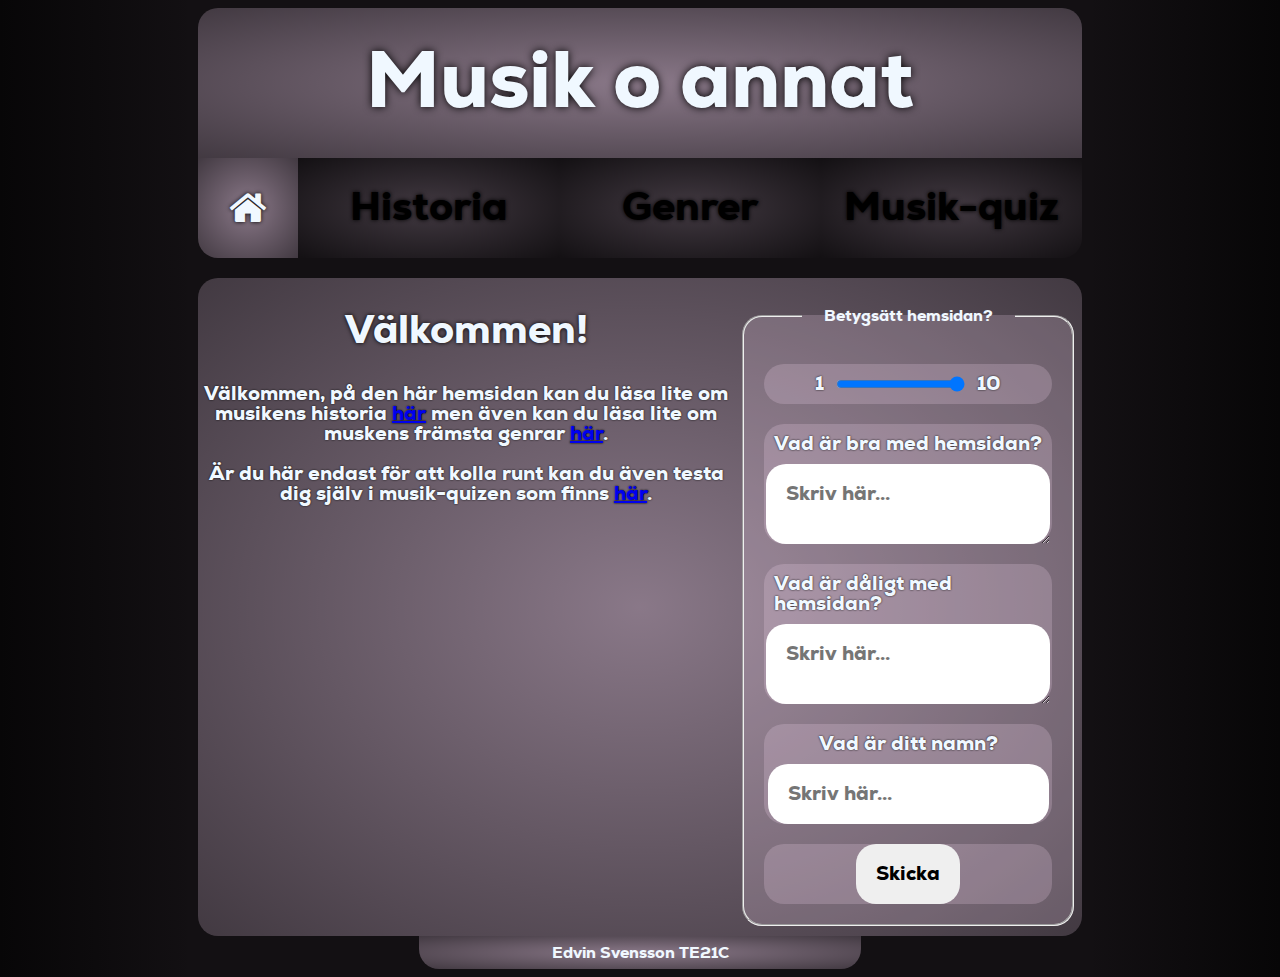
==== commit 95c173dd: "dfjdjdj" ====
--- a/index.html
+++ b/index.html
@@ -37,47 +37,45 @@
                 </ul>
             </nav>
             <main>
-                <div>
-                    <aside>
-                        <h2>Välkommen!</h2>
-                        <p>
-                            Välkommen, på den här hemsidan kan du läsa lite om musikens historia <a href="historia_1.html">här</a> men 
-                            även kan du läsa lite om muskens främsta genrar <a href="genrer.html">här</a>.<br>
-                        </p>
-                        <p>
-                            Är du här endast för att kolla runt kan du även testa dig själv i musik-quizen som finns <a href="quiz.html">här</a>.
-                        </p>
-                    </aside>
-                    <form method="post" action="index.html" class="betygForm">
-                        <fieldset>
-                            <legend>
-                                <h3>Betygsätt hemsidan?</h3>
-                            </legend>
-                            <div>
-                                <p>
-                                    <label for="skala">1</label>
-                                    <input type="range" name="betyg" id="skala" min="1" max="10" value="10">
-                                    <label for="skala">10</label>
-                                </p>
-                                <p>
-                                    <label for="bra">Vad är bra med hemsidan?</label>
-                                    <textarea name="betyg" id="bra" placeholder="Skriv här..."></textarea>
-                                </p>
-                                <p>
-                                    <label for="dåligt">Vad är dåligt med hemsidan?</label>
-                                    <textarea name="betyg" id="dåligt" placeholder="Skriv här..."></textarea>
-                                </p>
-                                <p>
-                                    <label for="namn">Vad är ditt namn?</label>
-                                    <input type="text" name="betyg" id="namn" placeholder="Skriv här..." required>
-                                </p>
-                                <p>
-                                    <button type="submit" onclick="alert('Tack för att du betygsatte hemsidan')">Skicka</button>
-                                </p>
-                            </div>
-                        </fieldset>
-                    </form>
-                </div>
+                <aside>
+                    <h2>Välkommen!</h2>
+                    <p>
+                        Välkommen, på den här hemsidan kan du läsa lite om musikens historia <a href="historia_1.html">här</a> men 
+                        även kan du läsa lite om muskens främsta genrar <a href="genrer.html">här</a>.<br>
+                    </p>
+                    <p>
+                        Är du här endast för att kolla runt kan du även testa dig själv i musik-quizen som finns <a href="quiz.html">här</a>.
+                    </p>
+                </aside>
+                <form method="post" action="index.html" class="betygForm">
+                    <fieldset>
+                        <legend>
+                            <h3>Betygsätt hemsidan?</h3>
+                        </legend>
+                        <div>
+                            <p>
+                                <label for="skala">1</label>
+                                <input type="range" name="betyg" id="skala" min="1" max="10" value="10">
+                                <label for="skala">10</label>
+                            </p>
+                            <p>
+                                <label for="bra">Vad är bra med hemsidan?</label>
+                                <textarea name="betyg" id="bra" placeholder="Skriv här..."></textarea>
+                            </p>
+                            <p>
+                                <label for="dåligt">Vad är dåligt med hemsidan?</label>
+                                <textarea name="betyg" id="dåligt" placeholder="Skriv här..."></textarea>
+                            </p>
+                            <p>
+                                <label for="namn">Vad är ditt namn?</label>
+                                <input type="text" name="betyg" id="namn" placeholder="Skriv här..." required>
+                            </p>
+                            <p>
+                                <button type="submit" onclick="alert('Tack för att du betygsatte hemsidan')">Skicka</button>
+                            </p>
+                        </div>
+                    </fieldset>
+                </form>
             </main>
             <footer>
                 <h4>Edvin Svensson TE21C</h4>
--- a/style.css
+++ b/style.css
@@ -14,6 +14,8 @@
     --text_shadow_h1: calc(var(--font_size_h1) / 10);
     --font_size_h2: 40px;
     --text_shadow_h2: calc(var(--font_size_h2) / 10);
+    --font_size_p: 20px;
+    --text_shadow_p: calc(var(--font_size_p) / 10);
 
     /*Variabler angående färger*/
     --card_colour_0: rgba(255, 223, 252, 0);
@@ -50,6 +52,13 @@
 h2{
     font-size: var(--font_size_h2);
     text-shadow: 0 0 var(--text_shadow_h2) black;
+    text-align: center;
+}
+
+p{
+    font-size: var(--font_size_p);
+    text-shadow: 0 0 var(--text_shadow_p) black;
+    text-align: center;
 }
 
 h1, h2, h3, h4, p{
@@ -77,10 +86,11 @@
 
     display: grid;
     grid-template-columns: 100%;
-    grid-template-rows: auto auto auto auto;
+    grid-template-rows: auto auto var(--border_radius) auto auto;
     grid-template-areas:
     "header"
     "nav"
+    "."
     "main"
     "footer";
 
@@ -106,8 +116,6 @@
 
     min-height: var(--row_height);
     width: 100%;
-
-    margin-top: var(--border_radius);
 }
 
 .wrapper > footer{
@@ -222,22 +230,54 @@
     color: var(--font_color);
 }
 
-/* ========== #historia Nav & Section ========== */
-
-section{
+/* ========== Main ========== */
+
+#home main{
+    display: grid;
+    grid-template-columns: 2fr 1fr;
+    grid-template-rows: auto;
+    grid-template-areas: 
+    "aside form";
+
+    background-image:
+        radial-gradient(var(--card_colour_50), var(--card_colour_20));
+    border-radius: var(--border_radius);
+}
+
+#historia main{
+    display: grid;
+    grid-template-columns: 100%;
+    grid-template-rows: calc(var(--row_height) / 1.5) auto;
+    grid-template-areas: 
+    "nav_2"
+    "section";
+}
+
+main > section{
     grid-area: section;
-
-    display: flex;
+    display: flex;
+    flex-direction: column;
+
+    width: 100%;
+    height: 100%;
+
+    background-image:
+        radial-gradient(var(--card_colour_50), var(--card_colour_20));
+    border-bottom-left-radius: var(--border_radius);
+    border-bottom-right-radius: var(--border_radius);
+}
+
+main > section h2{
+    text-decoration: underline;
 }
 
 main > nav{
-    margin-top: var(--border_radius);
     grid-area: nav_2;
 }
 
 main > nav ul{
     display: grid;
-    grid-template-columns: auto auto auto;
+    grid-template-columns: 1fr 1fr 1fr;
     grid-template-rows: auto;
     grid-template-areas:
     "aside_1 aside_2 aside_3";
@@ -252,17 +292,12 @@
 
 main > nav li{
     background-image:
-        linear-gradient(var(--card_colour_0), var(--card_colour_20));
-}
-
-main > nav a{
-    font-size: calc(var(--font_size) / 3);
-    text-shadow: 0 0 calc(var(--font_size) / 15) black;
+        radial-gradient(var(--card_colour_20), var(--card_colour_0));
 }
 
 main > nav h2{
-    font-size: inherit;
-    text-shadow: inherit;
+    font-size: calc(var(--font_size_h2) / 1.5);
+    text-shadow: 0 0 calc(var(--text_shadow_h2) / 1.5) black;
 
     margin: 0;
     border-radius: var(--border_radius);
@@ -288,11 +323,11 @@
     background-color: var(--card_colour_50);
 }
 
-.aside_1:hover a, 
-.aside_2:hover a, 
-.aside_3:hover a{
+.aside_1:hover h2, 
+.aside_2:hover h2, 
+.aside_3:hover h2{
     color: var(--font_color);
-    text-shadow: calc(var(--font_size) / 15) calc(var(--font_size) / 15) calc(var(--font_size) / 15) black;
+    text-shadow: calc(var(--text_shadow_h2) / 1.5) calc(var(--text_shadow_h2) / 1.5) calc(var(--text_shadow_h2) / 1.5) black;
 }
 
 /* ========== Form ========== */
@@ -366,7 +401,6 @@
 }
 
 form audio{
-    height: calc(var(--font_size) / 2);
     box-shadow: 0 0 calc(var(--font_size) / 20) black;
     border-radius: 100em;
 
@@ -420,77 +454,6 @@
 
 #home .incorrect{
     background-color: var(--incorrect);
-}
-
-/* ========== Main ========== */
-
-#home main{
-    display: flex;
-    justify-content: center;
-    align-items: center;
-}
-
-#historia main{
-    display: grid;
-    grid-template-columns: 100%;
-    grid-template-rows: calc((var(--row_height) / 3) + var(--border_radius)) auto;
-    grid-template-areas: 
-    "nav_2"
-    "section";
-}
-
-main > div{
-    border-radius: var(--border_radius);
-
-    width: 100%;
-    height: 100%;
-
-    background-image:
-        radial-gradient(var(--card_colour_50), var(--card_colour_20))
-}
-
-section > div{
-    border-bottom-left-radius: var(--border_radius);
-    border-bottom-right-radius: var(--border_radius);
-
-    width: 100%;
-    height: 100%;
-
-    background-image:
-        radial-gradient(var(--card_colour_50), var(--card_colour_20))
-}
-
-main > div:has(aside){
-    display: flex;
-}
-
-main div > h2,
-main aside > h2{
-    font-size: calc(var(--font_size) / 3);
-    text-shadow: 0 0 calc(var(--font_size) / 15) black;
-    font-family: nexa, arial;
-    color: var(--font_color);
-
-    text-align: center;
-
-    padding: calc(var(--border_radius) / 2);
-}
-
-main h2:not(nav h2){
-    text-decoration: underline;
-}
-
-main p, ul, table{
-    font-size: calc(var(--font_size) / 4);
-    text-shadow: 0 0 calc(var(--font_size) / 20) black;
-    font-family: nexa, arial;
-    color: var(--font_color);
-
-    text-align: center;
-    list-style-position: inside;
-    list-style-type: disc;
-
-    padding: calc(var(--border_radius) / 2);
 }
 
 /* ========== Main Table ========== */
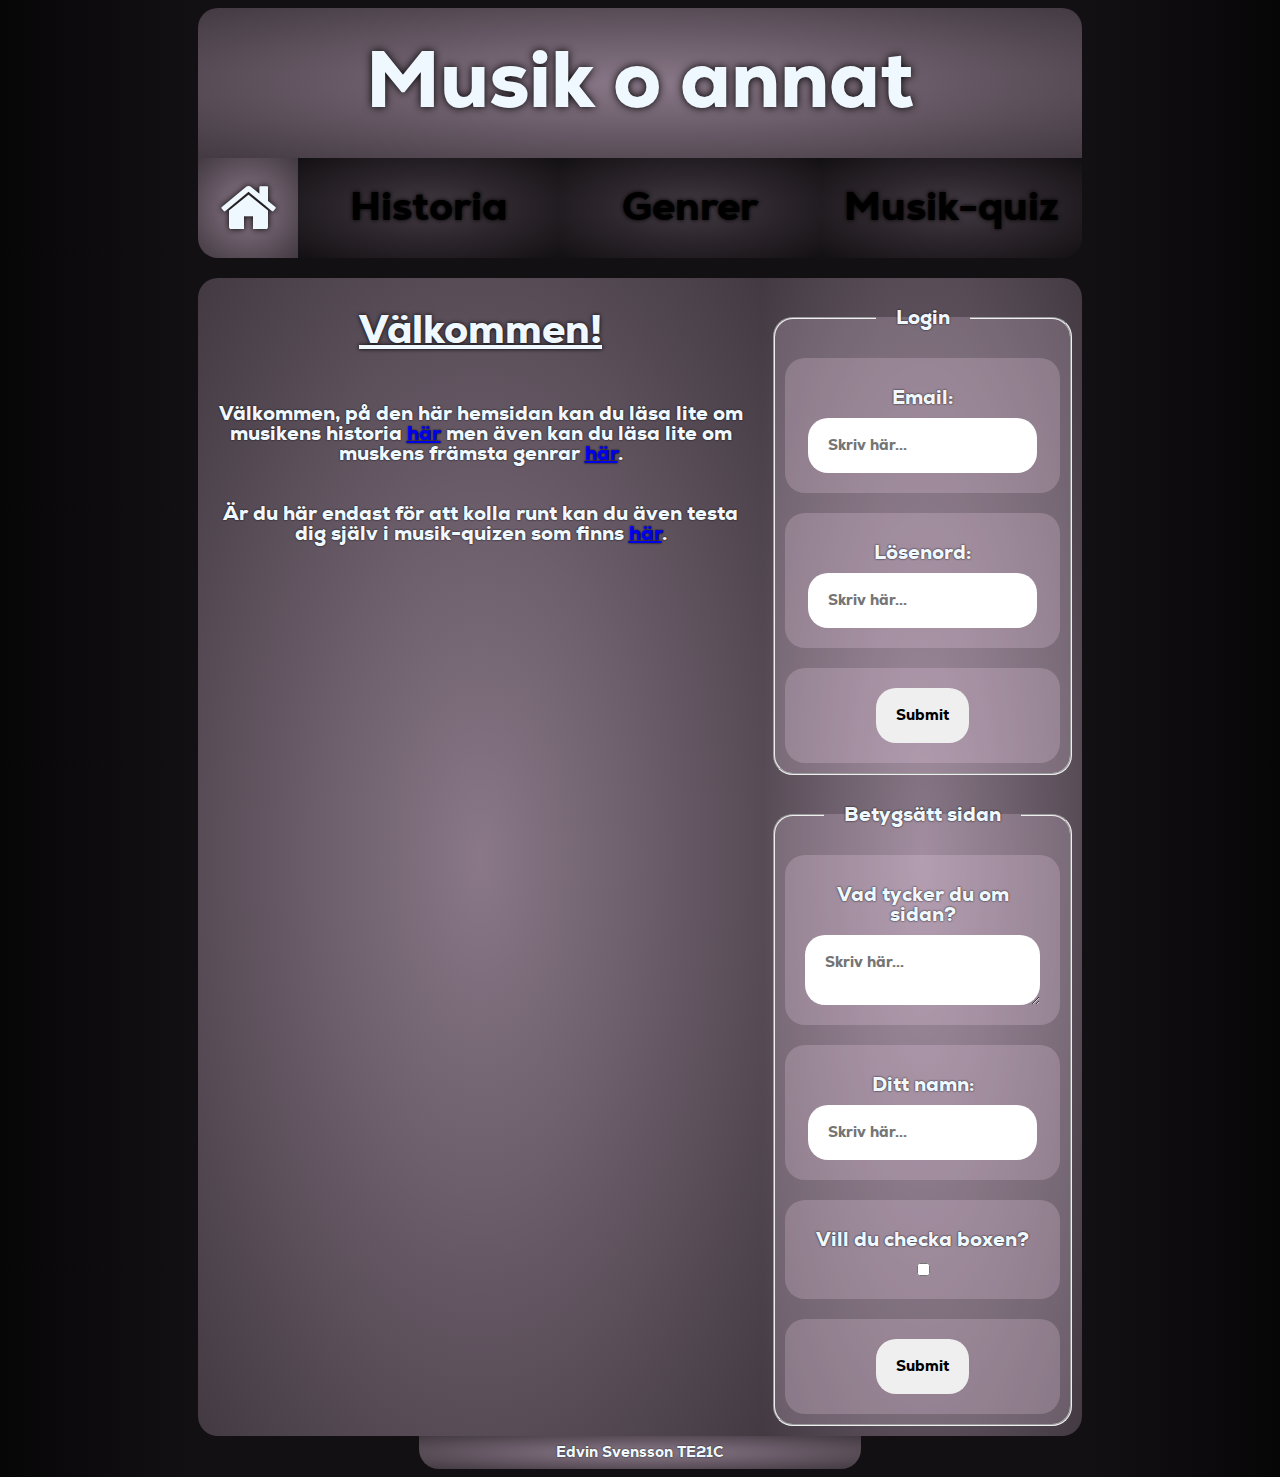
==== commit c5d26e9f: "wadwadwad" ====
--- a/index.html
+++ b/index.html
@@ -37,7 +37,7 @@
                 </ul>
             </nav>
             <main>
-                <aside>
+                <article>
                     <h2>Välkommen!</h2>
                     <p>
                         Välkommen, på den här hemsidan kan du läsa lite om musikens historia <a href="historia_1.html">här</a> men 
@@ -46,36 +46,49 @@
                     <p>
                         Är du här endast för att kolla runt kan du även testa dig själv i musik-quizen som finns <a href="quiz.html">här</a>.
                     </p>
-                </aside>
-                <form method="post" action="index.html" class="betygForm">
-                    <fieldset>
-                        <legend>
-                            <h3>Betygsätt hemsidan?</h3>
-                        </legend>
-                        <div>
-                            <p>
-                                <label for="skala">1</label>
-                                <input type="range" name="betyg" id="skala" min="1" max="10" value="10">
-                                <label for="skala">10</label>
-                            </p>
-                            <p>
-                                <label for="bra">Vad är bra med hemsidan?</label>
-                                <textarea name="betyg" id="bra" placeholder="Skriv här..."></textarea>
-                            </p>
-                            <p>
-                                <label for="dåligt">Vad är dåligt med hemsidan?</label>
-                                <textarea name="betyg" id="dåligt" placeholder="Skriv här..."></textarea>
-                            </p>
-                            <p>
-                                <label for="namn">Vad är ditt namn?</label>
-                                <input type="text" name="betyg" id="namn" placeholder="Skriv här..." required>
-                            </p>
-                            <p>
-                                <button type="submit" onclick="alert('Tack för att du betygsatte hemsidan')">Skicka</button>
-                            </p>
-                        </div>
-                    </fieldset>
-                </form>
+                </article>
+                <section>
+                    <form method="post" action="index.html">
+                        <fieldset>
+                            <legend>
+                                Login
+                            </legend>
+                                <p>
+                                    <label for="email">Email:</label>
+                                    <input type="email" name="login" id="email" placeholder="Skriv här..." required>
+                                </p>
+                                <p>
+                                    <label for="password">Lösenord:</label>
+                                    <input type="password" name="login" id="password" placeholder="Skriv här..." required>
+                                </p>
+                                <p>
+                                    <input type="submit">
+                                </p>
+                        </fieldset>
+                    </form>
+                    <form method="post" action="index.html">
+                        <fieldset>
+                            <legend>
+                                Betygsätt sidan
+                            </legend>
+                                <p>
+                                    <label for="åsikt">Vad tycker du om sidan?</label>
+                                    <textarea name="betyg" id="åsikt" placeholder="Skriv här..." required></textarea>
+                                </p>
+                                <p>
+                                    <label for="namn">Ditt namn:</label>
+                                    <input type="text" name="betyg" id="namn" placeholder="Skriv här..." required>
+                                </p>
+                                <p>
+                                    <label for="checkbox">Vill du checka boxen?</label>
+                                    <input type="checkbox" name="betyg" id="checkbox">
+                                </p>
+                                <p>
+                                    <input type="submit">
+                                </p>
+                        </fieldset>
+                    </form>
+                </section>
             </main>
             <footer>
                 <h4>Edvin Svensson TE21C</h4>
--- a/style.css
+++ b/style.css
@@ -40,28 +40,49 @@
 /* ========== Text ========== */
 
 h1{
-    font-size: var(--font_size_h1);
-    text-shadow: 0 0 var(--text_shadow_h1) black;
+    font-size: 80px;
+    text-shadow: 0 0 8px black;
 }
 
 .wrapper .fa{ /*För hem-ikonen*/
-    font-size: var(--font_size_h2);
-    text-shadow: 0 0 var(--text_shadow_h2) black;
-}
-
-h2{
-    font-size: var(--font_size_h2);
-    text-shadow: 0 0 var(--text_shadow_h2) black;
+    font-size: 60px;
+    text-shadow: 0 0 6px black;
+}
+
+h2, thead, tfoot{
+    font-size: 40px;
+    text-shadow: 0 0 4px black;
     text-align: center;
 }
 
-p{
-    font-size: var(--font_size_p);
-    text-shadow: 0 0 var(--text_shadow_p) black;
+h3{
+    font-size: 30px;
+    text-shadow: 0 0 3px black;
     text-align: center;
 }
 
-h1, h2, h3, h4, p{
+p, label, legend, caption, tbody{
+    font-size: 20px;
+    text-shadow: 0 0 2px black;
+    text-align: center;
+    padding: var(--border_radius);
+    margin: 0;
+}
+
+figcaption, h4{
+    font-size: 15px;
+    text-shadow: 0 0 1.5px black;
+    text-align: center;
+}
+
+input, textarea, button{
+    font-size: 15px;
+    text-align: center;
+    color: black;
+    font-family: nexa, arial;
+}
+
+h1, h2, h3, h4, p, figcaption, label, legend, caption, thead, tbody, tfoot{
     font-family: nexa, arial;
     color: var(--font_color);
 }
@@ -159,7 +180,8 @@
     padding: 0;
 }
 
-nav li{
+nav li,
+section li{
     background-image:
         radial-gradient(var(--card_colour_20), var(--card_colour_0));
     color: black;
@@ -168,7 +190,8 @@
         background-color var(--transition_time) ease;
 }
 
-nav a{
+nav a,
+section a{
     display: flex;
     justify-content: center;
     align-items: center;
@@ -183,7 +206,8 @@
 }
 
 nav h2,
-nav i{
+nav i,
+section h2{
     color: inherit;
 
     transition: 
@@ -237,11 +261,7 @@
     grid-template-columns: 2fr 1fr;
     grid-template-rows: auto;
     grid-template-areas: 
-    "aside form";
-
-    background-image:
-        radial-gradient(var(--card_colour_50), var(--card_colour_20));
-    border-radius: var(--border_radius);
+    "article section";
 }
 
 #historia main{
@@ -249,38 +269,63 @@
     grid-template-columns: 100%;
     grid-template-rows: calc(var(--row_height) / 1.5) auto;
     grid-template-areas: 
-    "nav_2"
-    "section";
+    "section"
+    "article";
+}
+
+#genrer main{
+    background-image:
+        radial-gradient(var(--card_colour_50), var(--card_colour_20));
+    border-radius: var(--border_radius);
+}
+
+#quiz main{
+    background-image:
+        radial-gradient(var(--card_colour_50), var(--card_colour_20));
+    border-radius: var(--border_radius);
+}
+
+main > article{
+    grid-area: article;
+
+    width: 100%;
+    height: 100%;
+
+    background-image:
+        radial-gradient(var(--card_colour_50), var(--card_colour_20));
+}
+
+#home article{
+    border-bottom-left-radius: var(--border_radius);
+    border-top-left-radius: var(--border_radius);
+}
+
+#home section{
+    background-image:
+        radial-gradient(var(--card_colour_50), var(--card_colour_20));
+    border-bottom-right-radius: var(--border_radius);
+    border-top-right-radius: var(--border_radius);
+}
+
+#historia article{
+    border-bottom-left-radius: var(--border_radius);
+    border-bottom-right-radius: var(--border_radius);
+}
+
+main > article h2{
+    text-decoration: underline;
 }
 
 main > section{
     grid-area: section;
-    display: flex;
-    flex-direction: column;
-
-    width: 100%;
-    height: 100%;
-
-    background-image:
-        radial-gradient(var(--card_colour_50), var(--card_colour_20));
-    border-bottom-left-radius: var(--border_radius);
-    border-bottom-right-radius: var(--border_radius);
-}
-
-main > section h2{
-    text-decoration: underline;
-}
-
-main > nav{
-    grid-area: nav_2;
-}
-
-main > nav ul{
+}
+
+main > section ul{
     display: grid;
     grid-template-columns: 1fr 1fr 1fr;
     grid-template-rows: auto;
     grid-template-areas:
-    "aside_1 aside_2 aside_3";
+    "section_1 section_2 section_3";
 
     margin: 0;
     padding: 0;
@@ -290,12 +335,12 @@
     list-style-type: none;
 }
 
-main > nav li{
+main > section li{
     background-image:
         radial-gradient(var(--card_colour_20), var(--card_colour_0));
 }
 
-main > nav h2{
+main > section h2{
     font-size: calc(var(--font_size_h2) / 1.5);
     text-shadow: 0 0 calc(var(--text_shadow_h2) / 1.5) black;
 
@@ -303,49 +348,51 @@
     border-radius: var(--border_radius);
 }
 
-.aside_1{
-    grid-area: aside_1;
+.section_1{
+    grid-area: section_1;
     border-top-left-radius: var(--border_radius);
 }
 
-.aside_2{
-    grid-area: aside_2;
-}
-
-.aside_3{
-    grid-area: aside_3;
+.section_2{
+    grid-area: section_2;
+}
+
+.section_3{
+    grid-area: section_3;
     border-top-right-radius: var(--border_radius);
 }
 
-.aside_1:hover, 
-.aside_2:hover, 
-.aside_3:hover{
+.section_1:hover, 
+.section_2:hover, 
+.section_3:hover{
     background-color: var(--card_colour_50);
 }
 
-.aside_1:hover h2, 
-.aside_2:hover h2, 
-.aside_3:hover h2{
+.section_1:hover h2, 
+.section_2:hover h2, 
+.section_3:hover h2{
     color: var(--font_color);
     text-shadow: calc(var(--text_shadow_h2) / 1.5) calc(var(--text_shadow_h2) / 1.5) calc(var(--text_shadow_h2) / 1.5) black;
 }
 
 /* ========== Form ========== */
 
-form input[type=text], input[type=radio], textarea, button[type=submit], input[type=button]{
-    font-size: inherit;
-    font-family: inherit;
-    color: black;
-
+input[type=text], 
+input[type=radio], textarea, button[type=submit], input[type=button]{
     text-align: start;
     border: 0;
 }
 
-form input[type=text], textarea, button[type=submit], input[type=button]{
+textarea, 
+input,
+button{
     box-shadow: 0 0 calc(var(--font_size) / 20) black;
     border-radius: var(--border_radius);
 
+    text-align: start;
+
     padding: var(--border_radius);
+    border: 0;
 }
 
 form input[type=radio]{
@@ -353,37 +400,45 @@
 }
 
 form{
+    width: 100%;
+}
+
+form p{
     display: flex;
-    justify-content: center;
+    align-items: center;
+    text-align: start;
+
+    background-color: var(--card_colour_20);
+    border-radius: var(--border_radius);
+
+    margin: calc(var(--border_radius) / 2);
+}
+
+#home form p{
     flex-direction: column;
-    align-items: center;
-}
-
-.betygForm{
-    float: right;
-}
-
-.betygForm p:not(p:nth-child(1)){
+}
+
+#quiz form p{
+    flex-direction: row;
+    padding: calc(var(--border_radius) / 2);
+}
+
+form fieldset{
+    display: flex;
+    text-align: center;
     flex-direction: column;
-}
-
-.betygForm p:nth-child(1){
-    justify-content: center;
-}
-
-form fieldset{
+
+    margin: calc(var(--border_radius) / 2);
+
     border-radius: var(--border_radius);
-
-    width: calc(100% - var(--border_radius));
-    height: calc(100% - var(--border_radius));
 
     background-color: var(--card_colour_20);
     margin: calc(var(--border_radius) / 2);
     padding: 0;
 }
 
-form legend{
-    text-align: center;
+#quiz form fieldset:last-of-type p{
+    justify-content: center;
 }
 
 form h3{
@@ -391,12 +446,6 @@
     justify-content: space-evenly;
     align-items: center;
 
-    font-size: calc(var(--font_size) / 3);
-    text-shadow: 0 0 calc(var(--font_size) / 15) black;
-    font-family: nexa, arial;
-    color: var(--font_color);
-    text-align: center;
-
     margin: var(--border_radius);
 }
 
@@ -409,34 +458,11 @@
     text-shadow: none;
 }
 
-form div{
-    display: flex;
-    text-align: center;
-    flex-direction: column;
-
-    margin: calc(var(--border_radius) / 2);
-}
-
-#home form p{
-    display: flex;
-    align-items: center;
-    text-align: start;
-
-    background-color: var(--card_colour_20);
-    border-radius: var(--border_radius);
-
-    margin: calc(var(--border_radius) / 2);
-}
-
-#home form fieldset:last-of-type p{
-    justify-content: center;
-}
-
 form p:has(input[type=radio]:checked){
     background-color: var(--card_colour_50);
 }
 
-#home form p:hover{
+#quiz form p:hover{
     background-color: var(--card_colour_50);
 }
 
@@ -444,15 +470,15 @@
     padding: calc(var(--border_radius) / 2);
 }
 
-#home .correct{
+#quiz .correct{
     background-color: var(--correct);
 }
 
-#home .the_correct{
+#quiz .the_correct{
     background-color: var(--correct_100);
 }
 
-#home .incorrect{
+#quiz .incorrect{
     background-color: var(--incorrect);
 }
 
@@ -463,17 +489,15 @@
 }
 
 thead, tfoot{
-    font-size: calc(var(--font_size) / 3);
     background-color: var(--card_colour_50);
-    border-top-left-radius: 100em;
 }
 
 td, th{
     padding: calc(var(--border_radius) / 2);
 }
 
-tbody td{
-    padding: calc(var(--border_radius) / 2);
+video{
+    width: 300px;
 }
 
 tbody ul{
@@ -488,11 +512,14 @@
     background-color: var(--card_colour_10);
 }
 
-/* ========== Main Images ========== */
-
-#historia main figure{
+/* ========== Figure, Figcaption ========== */
+
+figure{
     display: flex;
     flex-direction: column;
+    float: left;
+
+    width: 300px;
 
     padding: calc(var(--border_radius) / 2);
     margin: var(--border_radius);
@@ -502,29 +529,13 @@
     background-color: var(--card_colour_20);
 }
 
-figure{
-    float: left;
-}
-
-#historia main figure img{
-    max-width: calc(var(--font_size) * 2);
+figure img, figure figcaption{
+    max-width: 300px;
     border-radius: var(--border_radius);
-    margin: auto;
-}
-
-#historia main figure figcaption{
-    max-width: calc(var(--font_size) * 2);
-    border-radius: var(--border_radius);
-
-    padding: 0;
-    margin: 0;
+}
+
+figure figcaption{
     padding-top: inherit;
-
-    font-family: nexa;
-    color: var(--font_color);
-    font-size: calc(var(--font_size) / 6);
-    text-shadow: 0 0 calc(var(--font_size) / 30) black;
-    text-align: center;
 }
 
 /* ========== Footer ========== */
@@ -537,18 +548,8 @@
     border-bottom-left-radius: var(--border_radius);
     border-bottom-right-radius: var(--border_radius);
 
-    width: 50%;
-    height: 100%;
-
     background-image:
         radial-gradient(var(--card_colour_50), var(--card_colour_20))
-}
-
-footer h4{
-    color: var(--font_color);
-    text-shadow: 0 0 calc(var(--font_size) / 20) black;
-    font-size: calc(var(--font_size) / 4);
-    font-family: nexa, arial;
 }
 
 /* ========== Mobile ========== */
